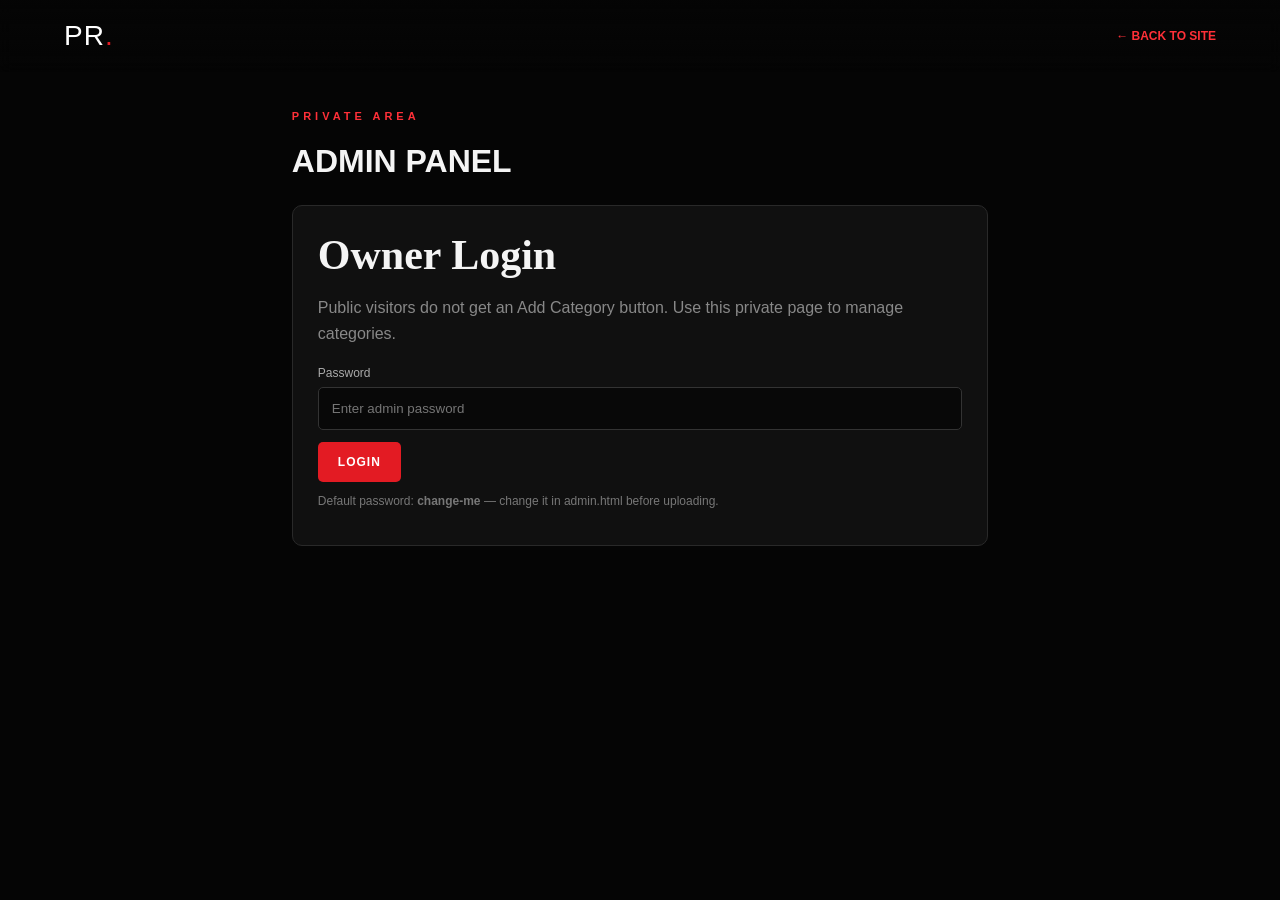
==== admin.html @ 4f150bbc "Add files via upload" ====
<!DOCTYPE html>
<html lang="en">
<head>
<meta charset="UTF-8"><meta name="viewport" content="width=device-width,initial-scale=1">
<title>Admin — Priyanshu Raj</title><link rel="stylesheet" href="style.css">
<style>
.admin-wrap{max-width:850px;margin:0 auto;padding:110px 6% 60px}.admin-card{background:#101010;border:1px solid #292929;border-radius:10px;padding:25px;margin-top:25px}.admin-card h2{font-family:Anton;font-size:42px;margin:0 0 10px}.admin-row{display:grid;grid-template-columns:1fr 1fr;gap:12px}.admin-card input{width:100%;background:#080808;border:1px solid #333;color:#fff;padding:13px;border-radius:5px;margin:6px 0 12px}.admin-card label{font-size:12px;color:#aaa}.admin-list{margin-top:25px}.admin-item{display:flex;align-items:center;justify-content:space-between;border-bottom:1px solid #252525;padding:14px 0;gap:15px}.admin-item button{border:0;background:#351014;color:#fff;padding:9px 12px;border-radius:4px;cursor:pointer}.back{color:#ff3038;text-decoration:none;font-size:12px;font-weight:800}.locked{color:#888;line-height:1.6}.admin-note{font-size:12px;color:#777}@media(max-width:650px){.admin-row{grid-template-columns:1fr}}
</style>
</head>
<body>
<header class="navbar"><a class="brand" href="index.html">PR<span>.</span></a><a class="back" href="index.html">← BACK TO SITE</a></header>
<main class="admin-wrap">
<p class="eyebrow">PRIVATE AREA</p><h1>ADMIN PANEL</h1>
<div class="admin-card" id="loginBox">
<h2>Owner Login</h2><p class="locked">Public visitors do not get an Add Category button. Use this private page to manage categories.</p>
<label>Password<input id="pass" type="password" placeholder="Enter admin password"></label>
<button class="btn primary" id="login">Login</button>
<p class="admin-note">Default password: <b>change-me</b> — change it in admin.html before uploading.</p>
</div>
<div class="admin-card" id="panel" hidden>
<h2>Categories</h2>
<form id="form">
<div class="admin-row"><label>Name<input id="name" required></label><label>Icon<input id="icon" maxlength="4" placeholder="📘"></label></div>
<div class="admin-row"><label>Description<input id="desc"></label><label>URL<input id="url" type="url" required></label></div>
<button class="btn primary">Add / Update</button>
</form>
<div class="admin-list" id="list"></div>
</div>
</main>
<script>
const PASSWORD="change-me";
let cats=JSON.parse(localStorage.getItem("pr_categories")||"[]");
let editing=null;
const $=id=>document.getElementById(id);
$("login").onclick=()=>{if($("pass").value===PASSWORD){$("loginBox").hidden=true;$("panel").hidden=false;render()}else alert("Wrong password")};
function save(){localStorage.setItem("pr_categories",JSON.stringify(cats));render()}
function render(){ $("list").innerHTML=cats.map(c=>`<div class="admin-item"><span>${c.icon||"📘"} <b>${esc(c.name)}</b><br><small>${esc(c.url)}</small></span><span><button onclick="edit('${c.id}')">Edit</button> <button onclick="del('${c.id}')">Delete</button></span></div>`).join("")}
function esc(s){return String(s||"").replace(/[&<>"']/g,m=>({"&":"&amp;","<":"&lt;",">":"&gt;",'"':"&quot;","'":"&#039;"}[m]))}
window.edit=id=>{let c=cats.find(x=>x.id===id);if(!c)return;editing=id;$("name").value=c.name;$("desc").value=c.description||"";$("url").value=c.url;$("icon").value=c.icon||"📘"}
window.del=id=>{if(confirm("Delete this category?")){cats=cats.filter(x=>x.id!==id);save()}}
$("form").onsubmit=e=>{e.preventDefault();let c={id:editing||"cat_"+Date.now(),name:$("name").value.trim(),description:$("desc").value.trim(),url:$("url").value.trim(),icon:$("icon").value.trim()||"📘"};cats=editing?cats.map(x=>x.id===editing?c:x):[...cats,c];editing=null;e.target.reset();save()}
</script>
</body></html>
---- style.css ----
*{box-sizing:border-box}html{scroll-behavior:smooth}body{margin:0;background:#050505;color:#f4f4f4;font-family:Inter,Arial,sans-serif}.bg-noise{position:fixed;inset:0;pointer-events:none;opacity:.045;background-image:url("data:image/svg+xml,%3Csvg viewBox='0 0 180 180' xmlns='http://www.w3.org/2000/svg'%3E%3Cfilter id='n'%3E%3CfeTurbulence type='fractalNoise' baseFrequency='.9' numOctaves='3' stitchTiles='stitch'/%3E%3C/filter%3E%3Crect width='100%25' height='100%25' filter='url(%23n)'/%3E%3C/svg%3E");z-index:10}.navbar{position:fixed;top:0;left:0;right:0;height:72px;z-index:20;display:flex;align-items:center;justify-content:space-between;padding:0 5%;background:linear-gradient(#050505e8,transparent);backdrop-filter:blur(7px)}.brand{font-family:Anton,sans-serif;font-size:28px;color:white;text-decoration:none;letter-spacing:1px}.brand span{color:#e31b23}.navbar nav{display:flex;gap:28px}.navbar nav a{color:#ddd;text-decoration:none;font-size:13px;font-weight:700;text-transform:uppercase;letter-spacing:1px}.navbar nav a:hover{color:#ff3038}.menu-btn{display:none;background:none;border:0;color:white;font-size:26px}.hero{min-height:100vh;position:relative;overflow:hidden;display:flex;align-items:center;padding:100px 8%}.hero:after{content:"";position:absolute;inset:0;background:radial-gradient(circle at 78% 45%,#a40000 0,transparent 28%),linear-gradient(90deg,#050505 20%,transparent 72%);opacity:.7}.hero-content{position:relative;z-index:4;max-width:680px}.eyebrow{font-size:11px;font-weight:800;letter-spacing:4px;color:#ff3038;margin:0 0 15px}.hero h1{font-family:Anton,sans-serif;font-size:clamp(75px,13vw,180px);line-height:.82;letter-spacing:2px;margin:0;text-shadow:0 8px 35px #000}.hero h1 span,.split-section h2 span{color:#e31b23}.hero-text{max-width:530px;color:#c5c5c5;font-size:16px;line-height:1.7;margin:30px 0}.hero-actions{display:flex;gap:12px;flex-wrap:wrap}.btn{border:0;border-radius:5px;padding:13px 20px;background:#151515;color:white;text-decoration:none;font-weight:800;font-size:12px;letter-spacing:1px;text-transform:uppercase;cursor:pointer}.btn.primary{background:#e31b23}.btn.primary:hover{background:#ff3139}.btn.ghost{border:1px solid #444;background:transparent}.btn.small{padding:11px 15px}.btn.danger{background:#461015}.hero-art{position:absolute;right:4%;top:10%;width:min(55vw,760px);height:80vh;z-index:1}.symbiote-head{position:absolute;right:10%;top:9%;width:68%;height:75%;border-radius:48% 48% 42% 42%;background:radial-gradient(circle at 50% 35%,#303030,#0d0d0d 48%,#000 75%);box-shadow:inset -30px -20px 60px #000,0 0 80px #3b0000;transform:rotate(-5deg)}.symbiote-head:before{content:"";position:absolute;inset:12% 8%;border-radius:50%;background:radial-gradient(circle at 50% 20%,#4a4a4a 0,transparent 45%);opacity:.35}.eye{position:absolute;top:29%;width:33%;height:16%;background:#f1f1f1;filter:drop-shadow(0 0 10px #fff);clip-path:polygon(0 25%,100% 0,76% 100%,10% 70%)}.eye-left{left:10%;transform:rotate(8deg)}.eye-right{right:10%;transform:scaleX(-1) rotate(8deg)}.mouth{position:absolute;left:16%;right:16%;bottom:17%;height:27%;border-radius:45% 45% 50% 50%;background:#060606;border:3px solid #262626;transform:skewY(-4deg);display:flex;align-items:flex-start;justify-content:space-around;padding:5% 7%}.tooth{width:8%;height:40%;background:#eee;clip-path:polygon(0 0,100% 0,50% 100%);opacity:.9}.tooth:nth-child(even){margin-top:8%}.tendril{position:absolute;background:#0c0c0c;border-radius:100%;filter:drop-shadow(0 0 12px #240000)}.hero-art>.t1{width:30%;height:70%;right:3%;top:20%;transform:rotate(35deg)}.hero-art>.t2{width:20%;height:65%;left:8%;bottom:0;transform:rotate(-35deg)}.hero-art>.t3{width:14%;height:55%;right:25%;bottom:-8%;transform:rotate(15deg)}.hero-overlay{position:absolute;inset:0;background:linear-gradient(90deg,#050505 0%,transparent 65%),linear-gradient(0deg,#050505,transparent 30%,#050505);z-index:2}.scroll{position:absolute;z-index:5;bottom:28px;right:6%;font-size:10px;letter-spacing:3px;color:#777}.section,.split-section,.download,.profile{padding:110px 8%;position:relative}.section{background:#080808}.section-head{display:flex;align-items:end;justify-content:space-between;gap:20px}.section h2,.split-section h2,.download h2,.profile h2{font-family:Anton,sans-serif;text-transform:uppercase;font-size:70px;line-height:.9;margin:0}.section-sub{color:#777;margin:20px 0 35px}.cards{display:grid;grid-template-columns:repeat(3,1fr);gap:16px}.card{position:relative;min-height:230px;padding:25px;border:1px solid #242424;border-radius:10px;background:linear-gradient(145deg,#111,#080808);transition:.25s}.card:hover{transform:translateY(-5px);border-color:#7e161b}.card-icon{font-size:38px;margin-bottom:25px}.card h3{margin:0 30px 10px 0;font-size:20px}.card p{color:#888;font-size:13px;line-height:1.5}.open-link{display:inline-block;margin-top:12px;color:#ff3940;text-decoration:none;font-size:11px;font-weight:800;letter-spacing:1px}.save{position:absolute;top:20px;right:20px;border:0;background:none;color:#777;font-size:22px;cursor:pointer}.save.active{color:#ff3038}.edit{position:absolute;right:52px;top:21px;border:0;background:none;color:#666;cursor:pointer}.saved-section{background:#050505}.saved-list{display:flex;gap:10px;flex-wrap:wrap}.saved-chip{border:1px solid #252525;padding:12px 15px;border-radius:6px;color:#ddd;text-decoration:none}.empty{color:#666}.split-section{display:grid;grid-template-columns:1fr 1fr;gap:60px;align-items:center}.split-section>p{color:#aaa;font-size:18px;line-height:1.8}.download{display:flex;align-items:center;justify-content:space-between;gap:30px;background:#e31b23}.download .eyebrow{color:#fff}.download h2{font-size:75px}.download p{max-width:560px;color:#ffdfe0;line-height:1.6}.download .btn{background:#050505}.profile{display:flex;align-items:center;gap:25px}.avatar{width:90px;height:90px;border-radius:50%;display:grid;place-items:center;background:#e31b23;font-family:Anton;font-size:30px}footer{text-align:center;padding:30px;color:#555;font-size:11px}.modal{display:none;position:fixed;inset:0;z-index:50;background:#000b;backdrop-filter:blur(8px);place-items:center;padding:20px}.modal.show{display:grid}.modal-box{position:relative;width:min(500px,100%);background:#101010;border:1px solid #333;border-radius:10px;padding:30px}.modal-box h3{font-family:Anton;font-size:42px;text-transform:uppercase;margin:0 0 25px}.close{position:absolute;right:18px;top:12px;background:none;border:0;color:#aaa;font-size:30px;cursor:pointer}.modal label{display:block;color:#aaa;font-size:12px;margin:15px 0}.modal input{display:block;width:100%;margin-top:7px;background:#080808;border:1px solid #333;color:#fff;padding:13px;border-radius:5px;outline:none}.modal input:focus{border-color:#e31b23}.form-actions{display:flex;justify-content:space-between;margin-top:25px}@media(max-width:800px){.navbar nav{display:none;position:absolute;top:65px;left:4%;right:4%;background:#111;padding:20px;border:1px solid #292929;flex-direction:column;gap:18px}.navbar nav.open{display:flex}.menu-btn{display:block}.hero{padding:100px 6%;min-height:92vh}.hero-art{right:-35%;width:95vw;opacity:.65}.hero h1{font-size:85px}.cards{grid-template-columns:1fr}.section,.split-section,.download,.profile{padding:75px 6%}.section-head{align-items:flex-start;flex-direction:column}.split-section{grid-template-columns:1fr;gap:25px}.download{flex-direction:column;align-items:flex-start}.download h2{font-size:65px}.profile{padding-bottom:90px}}

.admin-link{color:#444;text-decoration:none;margin-left:8px}.admin-link:hover{color:#e31b23}
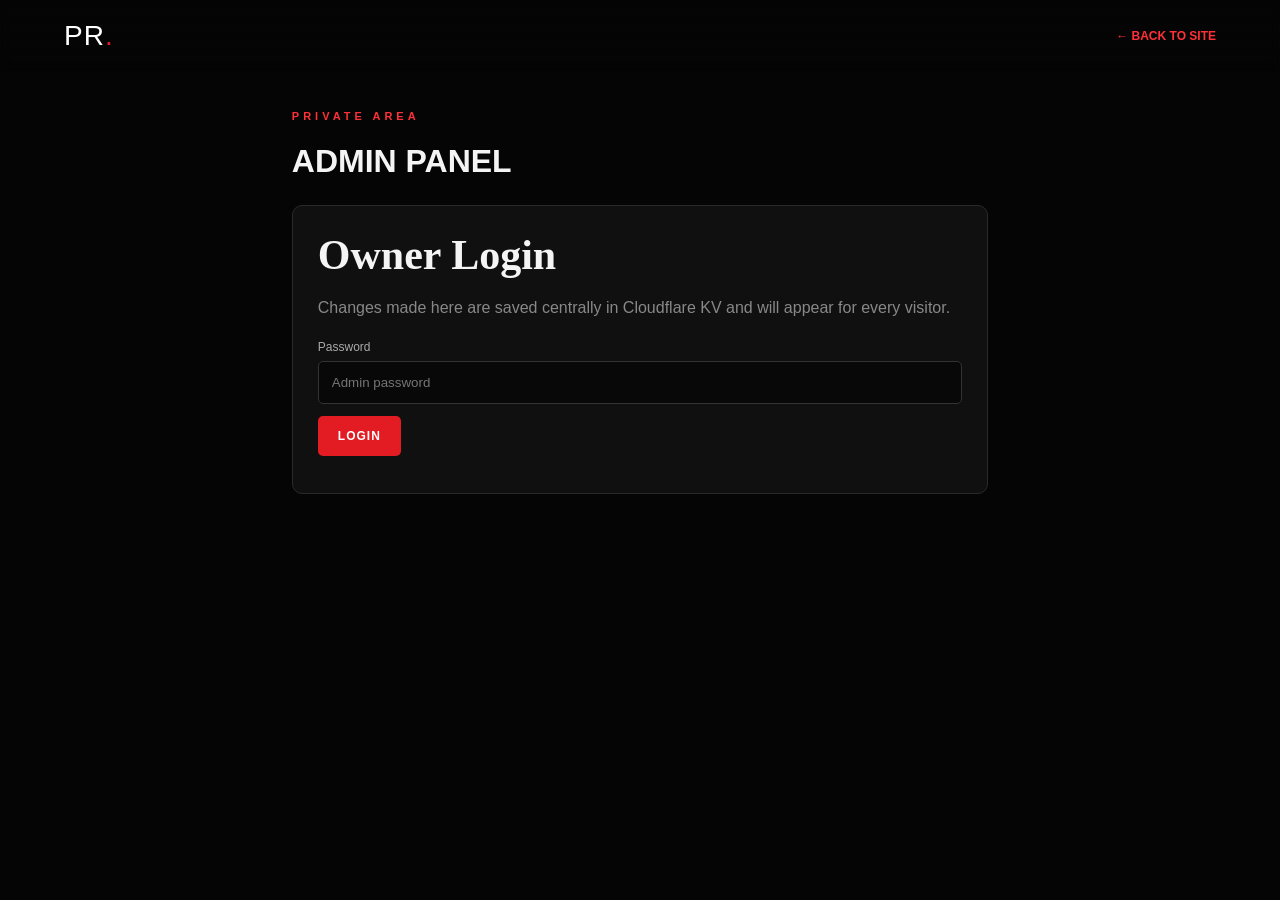
==== commit 657ce760: "Add files via upload" ====
--- a/admin.html
+++ b/admin.html
@@ -4,40 +4,58 @@
 <meta charset="UTF-8"><meta name="viewport" content="width=device-width,initial-scale=1">
 <title>Admin — Priyanshu Raj</title><link rel="stylesheet" href="style.css">
 <style>
-.admin-wrap{max-width:850px;margin:0 auto;padding:110px 6% 60px}.admin-card{background:#101010;border:1px solid #292929;border-radius:10px;padding:25px;margin-top:25px}.admin-card h2{font-family:Anton;font-size:42px;margin:0 0 10px}.admin-row{display:grid;grid-template-columns:1fr 1fr;gap:12px}.admin-card input{width:100%;background:#080808;border:1px solid #333;color:#fff;padding:13px;border-radius:5px;margin:6px 0 12px}.admin-card label{font-size:12px;color:#aaa}.admin-list{margin-top:25px}.admin-item{display:flex;align-items:center;justify-content:space-between;border-bottom:1px solid #252525;padding:14px 0;gap:15px}.admin-item button{border:0;background:#351014;color:#fff;padding:9px 12px;border-radius:4px;cursor:pointer}.back{color:#ff3038;text-decoration:none;font-size:12px;font-weight:800}.locked{color:#888;line-height:1.6}.admin-note{font-size:12px;color:#777}@media(max-width:650px){.admin-row{grid-template-columns:1fr}}
+.admin-wrap{max-width:850px;margin:0 auto;padding:110px 6% 60px}.admin-card{background:#101010;border:1px solid #292929;border-radius:10px;padding:25px;margin-top:25px}.admin-card h2{font-family:Anton;font-size:42px;margin:0 0 10px}.admin-row{display:grid;grid-template-columns:1fr 1fr;gap:12px}.admin-card input{width:100%;background:#080808;border:1px solid #333;color:#fff;padding:13px;border-radius:5px;margin:6px 0 12px}.admin-card label{font-size:12px;color:#aaa}.admin-list{margin-top:25px}.admin-item{display:flex;align-items:center;justify-content:space-between;border-bottom:1px solid #252525;padding:14px 0;gap:15px}.admin-item button{border:0;background:#351014;color:#fff;padding:9px 12px;border-radius:4px;cursor:pointer}.back{color:#ff3038;text-decoration:none;font-size:12px;font-weight:800}.locked{color:#888;line-height:1.6}.admin-note{font-size:12px;color:#777}.status{font-size:12px;margin-top:12px;color:#aaa}.logout{float:right}@media(max-width:650px){.admin-row{grid-template-columns:1fr}}
 </style>
 </head>
 <body>
 <header class="navbar"><a class="brand" href="index.html">PR<span>.</span></a><a class="back" href="index.html">← BACK TO SITE</a></header>
 <main class="admin-wrap">
 <p class="eyebrow">PRIVATE AREA</p><h1>ADMIN PANEL</h1>
+
 <div class="admin-card" id="loginBox">
-<h2>Owner Login</h2><p class="locked">Public visitors do not get an Add Category button. Use this private page to manage categories.</p>
-<label>Password<input id="pass" type="password" placeholder="Enter admin password"></label>
+<h2>Owner Login</h2>
+<p class="locked">Changes made here are saved centrally in Cloudflare KV and will appear for every visitor.</p>
+<label>Password<input id="pass" type="password" placeholder="Admin password"></label>
 <button class="btn primary" id="login">Login</button>
-<p class="admin-note">Default password: <b>change-me</b> — change it in admin.html before uploading.</p>
+<p class="status" id="loginStatus"></p>
 </div>
+
 <div class="admin-card" id="panel" hidden>
+<button class="btn logout" id="logout">Logout</button>
 <h2>Categories</h2>
 <form id="form">
+<input type="hidden" id="id">
 <div class="admin-row"><label>Name<input id="name" required></label><label>Icon<input id="icon" maxlength="4" placeholder="📘"></label></div>
 <div class="admin-row"><label>Description<input id="desc"></label><label>URL<input id="url" type="url" required></label></div>
-<button class="btn primary">Add / Update</button>
+<button class="btn primary" id="submitBtn">Add Category</button>
+<button class="btn" type="button" id="cancel" hidden>Cancel Edit</button>
 </form>
+<p class="status" id="status"></p>
 <div class="admin-list" id="list"></div>
 </div>
 </main>
 <script>
-const PASSWORD="change-me";
-let cats=JSON.parse(localStorage.getItem("pr_categories")||"[]");
-let editing=null;
+let categories=[],password=sessionStorage.getItem("pr_admin_password")||"",editing=null;
 const $=id=>document.getElementById(id);
-$("login").onclick=()=>{if($("pass").value===PASSWORD){$("loginBox").hidden=true;$("panel").hidden=false;render()}else alert("Wrong password")};
-function save(){localStorage.setItem("pr_categories",JSON.stringify(cats));render()}
-function render(){ $("list").innerHTML=cats.map(c=>`<div class="admin-item"><span>${c.icon||"📘"} <b>${esc(c.name)}</b><br><small>${esc(c.url)}</small></span><span><button onclick="edit('${c.id}')">Edit</button> <button onclick="del('${c.id}')">Delete</button></span></div>`).join("")}
+async function api(method,body){
+ const r=await fetch("/api/categories",{method,headers:{"content-type":"application/json","X-Admin-Password":password},body:body?JSON.stringify(body):undefined});
+ const data=await r.json(); if(!r.ok) throw new Error(data.error||"Request failed"); return data;
+}
+async function login(){
+ password=$("pass").value;
+ try{categories=await api("GET");sessionStorage.setItem("pr_admin_password",password);$("loginBox").hidden=true;$("panel").hidden=false;render()}
+ catch(e){$("loginStatus").textContent="Wrong password or server not configured."}
+}
+async function load(){try{categories=await api("GET");$("loginBox").hidden=true;$("panel").hidden=false;render()}catch(e){}}
+function render(){$("list").innerHTML=categories.map(c=>`<div class="admin-item"><span>${esc(c.icon||"📘")} <b>${esc(c.name)}</b><br><small>${esc(c.url)}</small></span><span><button onclick="edit('${c.id}')">Edit</button> <button onclick="del('${c.id}')">Delete</button></span></div>`).join("")}
 function esc(s){return String(s||"").replace(/[&<>"']/g,m=>({"&":"&amp;","<":"&lt;",">":"&gt;",'"':"&quot;","'":"&#039;"}[m]))}
-window.edit=id=>{let c=cats.find(x=>x.id===id);if(!c)return;editing=id;$("name").value=c.name;$("desc").value=c.description||"";$("url").value=c.url;$("icon").value=c.icon||"📘"}
-window.del=id=>{if(confirm("Delete this category?")){cats=cats.filter(x=>x.id!==id);save()}}
-$("form").onsubmit=e=>{e.preventDefault();let c={id:editing||"cat_"+Date.now(),name:$("name").value.trim(),description:$("desc").value.trim(),url:$("url").value.trim(),icon:$("icon").value.trim()||"📘"};cats=editing?cats.map(x=>x.id===editing?c:x):[...cats,c];editing=null;e.target.reset();save()}
+window.edit=id=>{let c=categories.find(x=>x.id===id);if(!c)return;editing=id;$("id").value=id;$("name").value=c.name;$("desc").value=c.description||"";$("url").value=c.url;$("icon").value=c.icon||"📘";$("submitBtn").textContent="Save Changes";$("cancel").hidden=false}
+window.del=async id=>{if(!confirm("Delete this category?"))return;try{categories=await api("DELETE",{id});render();$("status").textContent="Deleted and updated for everyone."}catch(e){$("status").textContent=e.message}}
+$("login").onclick=login;
+$("pass").onkeydown=e=>{if(e.key==="Enter")login()};
+$("form").onsubmit=async e=>{e.preventDefault();let c={id:editing,name:$("name").value.trim(),description:$("desc").value.trim(),url:$("url").value.trim(),icon:$("icon").value.trim()||"📘"};try{categories=await api(editing?"PUT":"POST",c);editing=null;e.target.reset();$("submitBtn").textContent="Add Category";$("cancel").hidden=true;render();$("status").textContent="Saved. All visitors now see the update."}catch(err){$("status").textContent=err.message}}
+$("cancel").onclick=()=>{editing=null;$("form").reset();$("submitBtn").textContent="Add Category";$("cancel").hidden=true}
+$("logout").onclick=()=>{sessionStorage.removeItem("pr_admin_password");location.reload()}
+if(password)load();
 </script>
 </body></html>
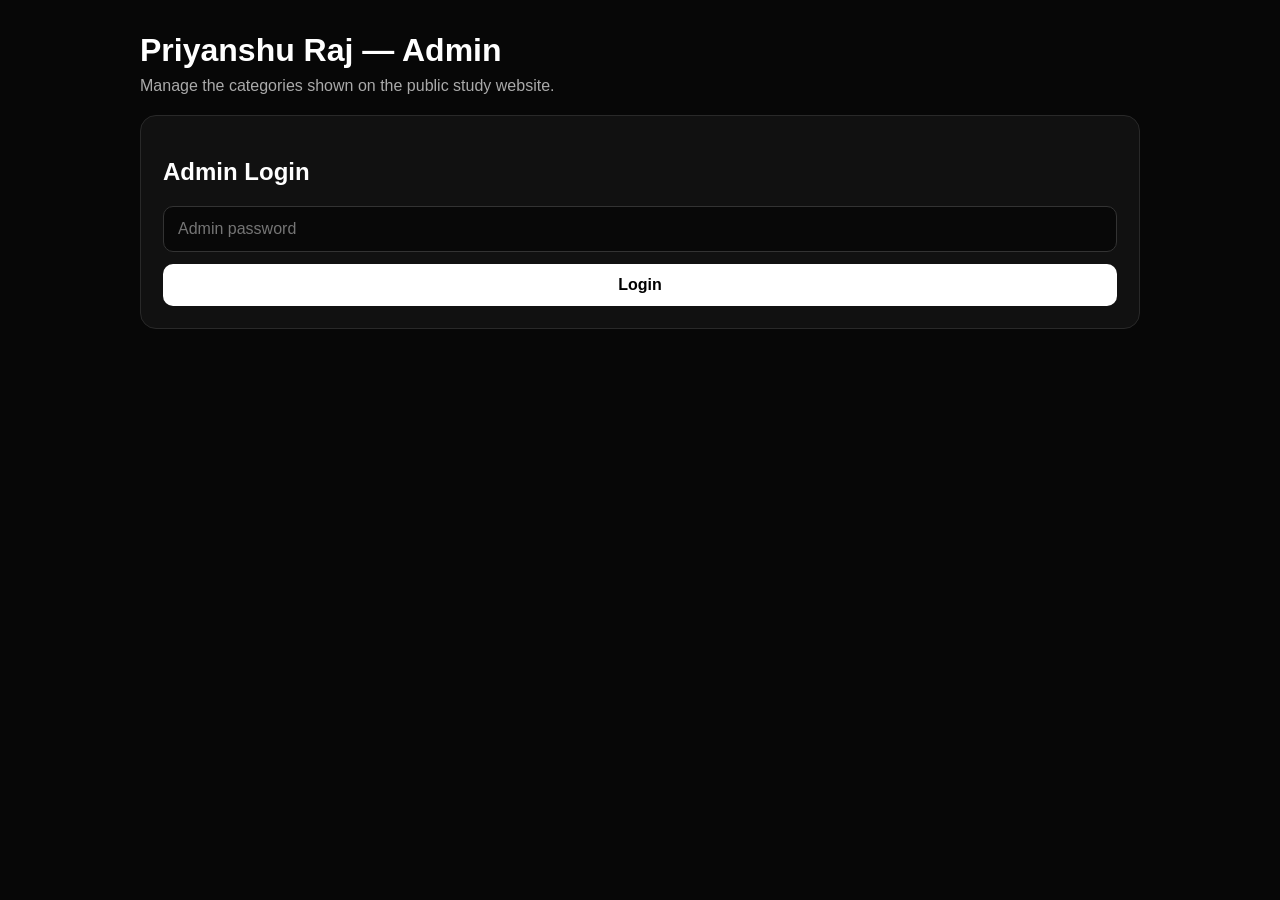
==== commit ab55f9ef: "Add files via upload" ====
--- a/admin.html
+++ b/admin.html
@@ -1,61 +1,212 @@
 <!DOCTYPE html>
 <html lang="en">
 <head>
-<meta charset="UTF-8"><meta name="viewport" content="width=device-width,initial-scale=1">
-<title>Admin — Priyanshu Raj</title><link rel="stylesheet" href="style.css">
-<style>
-.admin-wrap{max-width:850px;margin:0 auto;padding:110px 6% 60px}.admin-card{background:#101010;border:1px solid #292929;border-radius:10px;padding:25px;margin-top:25px}.admin-card h2{font-family:Anton;font-size:42px;margin:0 0 10px}.admin-row{display:grid;grid-template-columns:1fr 1fr;gap:12px}.admin-card input{width:100%;background:#080808;border:1px solid #333;color:#fff;padding:13px;border-radius:5px;margin:6px 0 12px}.admin-card label{font-size:12px;color:#aaa}.admin-list{margin-top:25px}.admin-item{display:flex;align-items:center;justify-content:space-between;border-bottom:1px solid #252525;padding:14px 0;gap:15px}.admin-item button{border:0;background:#351014;color:#fff;padding:9px 12px;border-radius:4px;cursor:pointer}.back{color:#ff3038;text-decoration:none;font-size:12px;font-weight:800}.locked{color:#888;line-height:1.6}.admin-note{font-size:12px;color:#777}.status{font-size:12px;margin-top:12px;color:#aaa}.logout{float:right}@media(max-width:650px){.admin-row{grid-template-columns:1fr}}
-</style>
+  <meta charset="UTF-8">
+  <meta name="viewport" content="width=device-width, initial-scale=1.0">
+  <title>Priyanshu Raj — Admin</title>
+  <style>
+    *{box-sizing:border-box}
+    body{margin:0;font-family:Arial,Helvetica,sans-serif;background:#070707;color:#fff;min-height:100vh}
+    .wrap{width:min(1000px,92%);margin:0 auto;padding:32px 0 60px}
+    h1{margin:0 0 8px;font-size:32px}
+    .muted{color:#aaa}
+    .panel{background:#111;border:1px solid #292929;border-radius:16px;padding:22px;margin-top:20px}
+    input,button{font:inherit}
+    input{width:100%;padding:13px 14px;background:#080808;border:1px solid #333;border-radius:10px;color:#fff;outline:none}
+    input:focus{border-color:#777}
+    button{padding:12px 16px;border:0;border-radius:10px;background:#fff;color:#000;font-weight:700;cursor:pointer}
+    button.danger{background:#321313;color:#ffb5b5;border:1px solid #632525}
+    button.secondary{background:#222;color:#fff;border:1px solid #444}
+    form{display:grid;gap:12px}
+    .grid{display:grid;grid-template-columns:1fr 1fr;gap:12px}
+    .actions{display:flex;gap:10px;flex-wrap:wrap;margin-top:4px}
+    .item{display:flex;align-items:center;justify-content:space-between;gap:16px;padding:14px 0;border-bottom:1px solid #252525}
+    .item:last-child{border-bottom:0}
+    .info strong{display:block;font-size:17px}
+    .info small{display:block;color:#999;margin-top:4px;word-break:break-all}
+    .badge{font-size:22px;margin-right:8px}
+    #app{display:none}
+    #status{margin-top:12px;min-height:20px;color:#bbb}
+    a{color:#fff}
+    @media(max-width:650px){.grid{grid-template-columns:1fr}.item{align-items:flex-start;flex-direction:column}.actions{width:100%}}
+  </style>
 </head>
 <body>
-<header class="navbar"><a class="brand" href="index.html">PR<span>.</span></a><a class="back" href="index.html">← BACK TO SITE</a></header>
-<main class="admin-wrap">
-<p class="eyebrow">PRIVATE AREA</p><h1>ADMIN PANEL</h1>
-
-<div class="admin-card" id="loginBox">
-<h2>Owner Login</h2>
-<p class="locked">Changes made here are saved centrally in Cloudflare KV and will appear for every visitor.</p>
-<label>Password<input id="pass" type="password" placeholder="Admin password"></label>
-<button class="btn primary" id="login">Login</button>
-<p class="status" id="loginStatus"></p>
+<div class="wrap">
+  <h1>Priyanshu Raj — Admin</h1>
+  <div class="muted">Manage the categories shown on the public study website.</div>
+
+  <section id="login" class="panel">
+    <h2>Admin Login</h2>
+    <form id="loginForm">
+      <input id="password" type="password" placeholder="Admin password" autocomplete="current-password" required>
+      <button type="submit">Login</button>
+    </form>
+    <div id="loginStatus"></div>
+  </section>
+
+  <section id="app">
+    <div class="panel">
+      <h2>Add Category</h2>
+      <form id="addForm">
+        <div class="grid">
+          <input id="name" placeholder="Category name" required>
+          <input id="icon" placeholder="Icon, e.g. 📚" value="📚">
+        </div>
+        <input id="url" type="url" placeholder="https://example.com" required>
+        <input id="description" placeholder="Short description (optional)">
+        <div class="actions">
+          <button type="submit">Add Category</button>
+          <button type="button" class="secondary" id="logout">Logout</button>
+          <a href="/" style="padding:12px 4px">← Open website</a>
+        </div>
+      </form>
+      <div id="status"></div>
+    </div>
+
+    <div class="panel">
+      <h2>Current Categories</h2>
+      <div id="list"></div>
+    </div>
+  </section>
 </div>
 
-<div class="admin-card" id="panel" hidden>
-<button class="btn logout" id="logout">Logout</button>
-<h2>Categories</h2>
-<form id="form">
-<input type="hidden" id="id">
-<div class="admin-row"><label>Name<input id="name" required></label><label>Icon<input id="icon" maxlength="4" placeholder="📘"></label></div>
-<div class="admin-row"><label>Description<input id="desc"></label><label>URL<input id="url" type="url" required></label></div>
-<button class="btn primary" id="submitBtn">Add Category</button>
-<button class="btn" type="button" id="cancel" hidden>Cancel Edit</button>
-</form>
-<p class="status" id="status"></p>
-<div class="admin-list" id="list"></div>
-</div>
-</main>
 <script>
-let categories=[],password=sessionStorage.getItem("pr_admin_password")||"",editing=null;
-const $=id=>document.getElementById(id);
-async function api(method,body){
- const r=await fetch("/api/categories",{method,headers:{"content-type":"application/json","X-Admin-Password":password},body:body?JSON.stringify(body):undefined});
- const data=await r.json(); if(!r.ok) throw new Error(data.error||"Request failed"); return data;
-}
-async function login(){
- password=$("pass").value;
- try{categories=await api("GET");sessionStorage.setItem("pr_admin_password",password);$("loginBox").hidden=true;$("panel").hidden=false;render()}
- catch(e){$("loginStatus").textContent="Wrong password or server not configured."}
-}
-async function load(){try{categories=await api("GET");$("loginBox").hidden=true;$("panel").hidden=false;render()}catch(e){}}
-function render(){$("list").innerHTML=categories.map(c=>`<div class="admin-item"><span>${esc(c.icon||"📘")} <b>${esc(c.name)}</b><br><small>${esc(c.url)}</small></span><span><button onclick="edit('${c.id}')">Edit</button> <button onclick="del('${c.id}')">Delete</button></span></div>`).join("")}
-function esc(s){return String(s||"").replace(/[&<>"']/g,m=>({"&":"&amp;","<":"&lt;",">":"&gt;",'"':"&quot;","'":"&#039;"}[m]))}
-window.edit=id=>{let c=categories.find(x=>x.id===id);if(!c)return;editing=id;$("id").value=id;$("name").value=c.name;$("desc").value=c.description||"";$("url").value=c.url;$("icon").value=c.icon||"📘";$("submitBtn").textContent="Save Changes";$("cancel").hidden=false}
-window.del=async id=>{if(!confirm("Delete this category?"))return;try{categories=await api("DELETE",{id});render();$("status").textContent="Deleted and updated for everyone."}catch(e){$("status").textContent=e.message}}
-$("login").onclick=login;
-$("pass").onkeydown=e=>{if(e.key==="Enter")login()};
-$("form").onsubmit=async e=>{e.preventDefault();let c={id:editing,name:$("name").value.trim(),description:$("desc").value.trim(),url:$("url").value.trim(),icon:$("icon").value.trim()||"📘"};try{categories=await api(editing?"PUT":"POST",c);editing=null;e.target.reset();$("submitBtn").textContent="Add Category";$("cancel").hidden=true;render();$("status").textContent="Saved. All visitors now see the update."}catch(err){$("status").textContent=err.message}}
-$("cancel").onclick=()=>{editing=null;$("form").reset();$("submitBtn").textContent="Add Category";$("cancel").hidden=true}
-$("logout").onclick=()=>{sessionStorage.removeItem("pr_admin_password");location.reload()}
-if(password)load();
+  let password = sessionStorage.getItem("pcw_admin_password") || "";
+  let categories = [];
+
+  const $ = id => document.getElementById(id);
+
+  function showApp(show) {
+    $("login").style.display = show ? "none" : "block";
+    $("app").style.display = show ? "block" : "none";
+  }
+
+  async function api(path, options = {}) {
+    const headers = Object.assign({}, options.headers || {}, {
+      "X-Admin-Password": password
+    });
+    const res = await fetch(path, Object.assign({}, options, { headers }));
+    const data = await res.json().catch(() => ({}));
+    if (!res.ok) throw new Error(data.error || "Request failed");
+    return data;
+  }
+
+  function render() {
+    const list = $("list");
+    if (!categories.length) {
+      list.innerHTML = '<div class="muted">No categories yet.</div>';
+      return;
+    }
+
+    list.innerHTML = categories.map(c => `
+      <div class="item">
+        <div class="info">
+          <strong><span class="badge">${escapeHtml(c.icon || "📚")}</span>${escapeHtml(c.name)}</strong>
+          <small>${escapeHtml(c.url)}</small>
+          ${c.description ? `<small>${escapeHtml(c.description)}</small>` : ""}
+        </div>
+        <div class="actions">
+          <button class="danger" onclick="removeCategory('${String(c.id).replace(/'/g, "\\'")}')">Delete</button>
+        </div>
+      </div>
+    `).join("");
+  }
+
+  function escapeHtml(value) {
+    return String(value).replace(/[&<>"']/g, ch => ({
+      "&":"&amp;","<":"&lt;",">":"&gt;",'"':"&quot;","'":"&#039;"
+    }[ch]));
+  }
+
+  async function load() {
+    try {
+      const check = await fetch("/api/admin/check", {
+        headers: {"X-Admin-Password": password},
+        cache:"no-store"
+      });
+      if (!check.ok) throw new Error("Unauthorized");
+      const res = await fetch("/api/categories", { cache:"no-store" });
+      if (!res.ok) throw new Error("Could not load categories");
+      categories = await res.json();
+      render();
+      showApp(true);
+    } catch (e) {
+      sessionStorage.removeItem("pcw_admin_password");
+      password = "";
+      showApp(false);
+      $("loginStatus").textContent = "Enter your admin password to continue.";
+    }
+  }
+
+  $("loginForm").addEventListener("submit", async e => {
+    e.preventDefault();
+    password = $("password").value;
+    try {
+      const res = await fetch("/api/admin/check", {
+        headers: {"X-Admin-Password": password},
+        cache:"no-store"
+      });
+      if (!res.ok) throw new Error("Login failed");
+      sessionStorage.setItem("pcw_admin_password", password);
+      $("loginStatus").textContent = "";
+      await load();
+    } catch {
+      $("loginStatus").textContent = "Login failed. Check the password.";
+    }
+  });
+
+  $("addForm").addEventListener("submit", async e => {
+    e.preventDefault();
+    $("status").textContent = "Saving...";
+    try {
+      const data = await api("/api/categories", {
+        method:"PUT",
+        headers:{"content-type":"application/json"},
+        body:JSON.stringify({
+          name:$("name").value,
+          icon:$("icon").value,
+          url:$("url").value,
+          description:$("description").value
+        })
+      });
+      categories = data.categories;
+      render();
+      e.target.reset();
+      $("icon").value = "📚";
+      $("status").textContent = "Category added.";
+    } catch (err) {
+      $("status").textContent = err.message;
+    }
+  });
+
+  window.removeCategory = async function(id) {
+    if (!confirm("Delete this category?")) return;
+    $("status").textContent = "Deleting...";
+    try {
+      const data = await api("/api/categories?id=" + encodeURIComponent(id), {method:"DELETE"});
+      categories = data.categories;
+      render();
+      $("status").textContent = "Category deleted.";
+    } catch (err) {
+      $("status").textContent = err.message;
+    }
+  };
+
+  $("logout").addEventListener("click", () => {
+    sessionStorage.removeItem("pcw_admin_password");
+    password = "";
+    showApp(false);
+    $("password").value = "";
+  });
+
+  // Load the public list first; write operations are what require the secret.
+  // If a saved password exists, show the admin screen.
+  if (password) {
+    load();
+  } else {
+    showApp(false);
+  }
 </script>
-</body></html>+</body>
+</html>
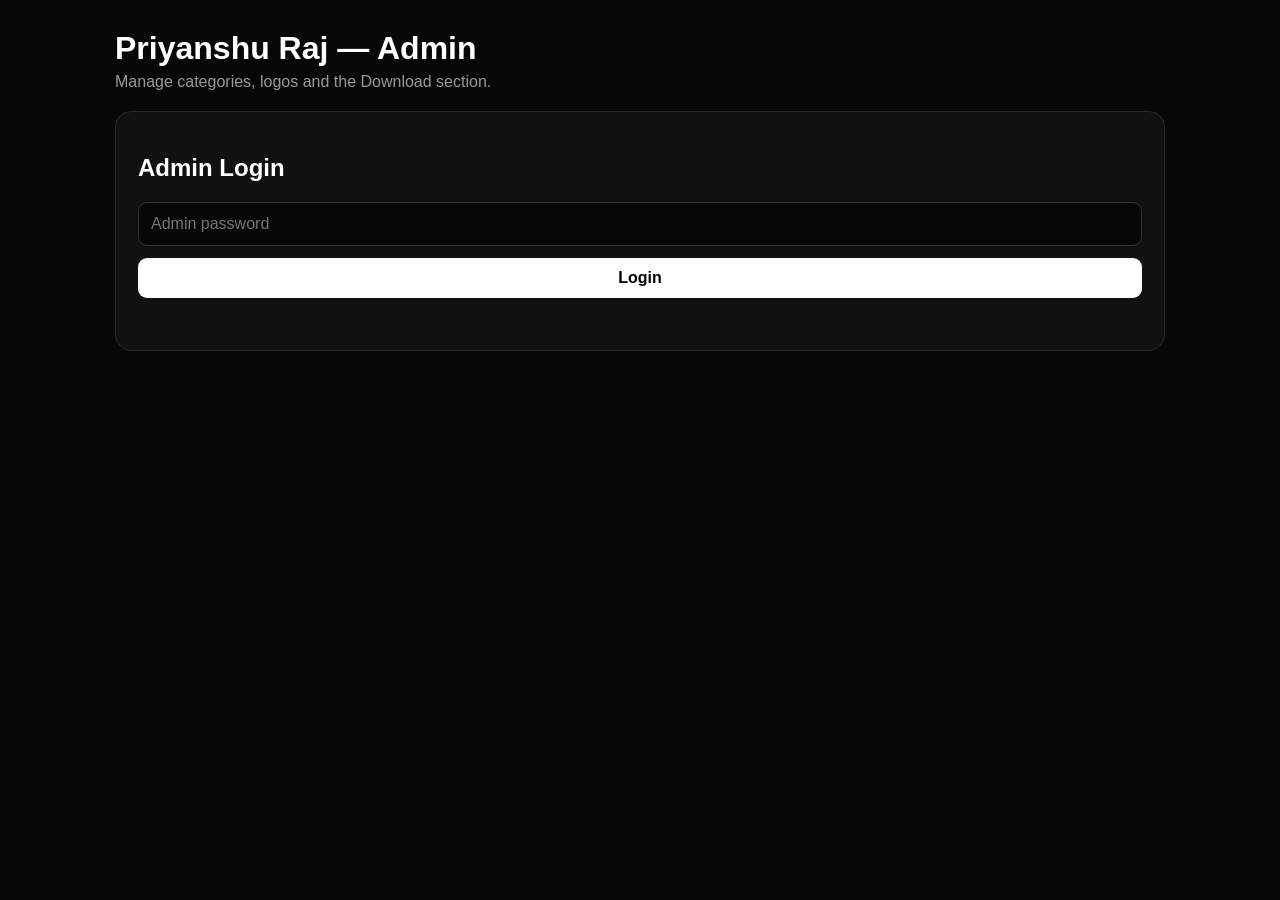
==== commit 568e8e53: "Add files via upload" ====
--- a/admin.html
+++ b/admin.html
@@ -1,212 +1,146 @@
 <!DOCTYPE html>
 <html lang="en">
 <head>
-  <meta charset="UTF-8">
-  <meta name="viewport" content="width=device-width, initial-scale=1.0">
-  <title>Priyanshu Raj — Admin</title>
-  <style>
-    *{box-sizing:border-box}
-    body{margin:0;font-family:Arial,Helvetica,sans-serif;background:#070707;color:#fff;min-height:100vh}
-    .wrap{width:min(1000px,92%);margin:0 auto;padding:32px 0 60px}
-    h1{margin:0 0 8px;font-size:32px}
-    .muted{color:#aaa}
-    .panel{background:#111;border:1px solid #292929;border-radius:16px;padding:22px;margin-top:20px}
-    input,button{font:inherit}
-    input{width:100%;padding:13px 14px;background:#080808;border:1px solid #333;border-radius:10px;color:#fff;outline:none}
-    input:focus{border-color:#777}
-    button{padding:12px 16px;border:0;border-radius:10px;background:#fff;color:#000;font-weight:700;cursor:pointer}
-    button.danger{background:#321313;color:#ffb5b5;border:1px solid #632525}
-    button.secondary{background:#222;color:#fff;border:1px solid #444}
-    form{display:grid;gap:12px}
-    .grid{display:grid;grid-template-columns:1fr 1fr;gap:12px}
-    .actions{display:flex;gap:10px;flex-wrap:wrap;margin-top:4px}
-    .item{display:flex;align-items:center;justify-content:space-between;gap:16px;padding:14px 0;border-bottom:1px solid #252525}
-    .item:last-child{border-bottom:0}
-    .info strong{display:block;font-size:17px}
-    .info small{display:block;color:#999;margin-top:4px;word-break:break-all}
-    .badge{font-size:22px;margin-right:8px}
-    #app{display:none}
-    #status{margin-top:12px;min-height:20px;color:#bbb}
-    a{color:#fff}
-    @media(max-width:650px){.grid{grid-template-columns:1fr}.item{align-items:flex-start;flex-direction:column}.actions{width:100%}}
-  </style>
+<meta charset="UTF-8">
+<meta name="viewport" content="width=device-width,initial-scale=1">
+<title>Priyanshu Raj — Admin</title>
+<style>
+*{box-sizing:border-box}body{margin:0;background:#070707;color:#fff;font-family:Arial,sans-serif}
+.wrap{width:min(1050px,92%);margin:auto;padding:30px 0 60px}h1{margin:0 0 6px}
+.muted{color:#999}.panel{background:#111;border:1px solid #292929;border-radius:16px;padding:22px;margin-top:20px}
+input,textarea,button{font:inherit}input,textarea{width:100%;padding:12px;background:#080808;border:1px solid #333;border-radius:9px;color:#fff}
+textarea{min-height:90px;resize:vertical}button{padding:11px 15px;border:0;border-radius:9px;background:#fff;color:#000;font-weight:700;cursor:pointer}
+button.secondary{background:#222;color:#fff;border:1px solid #444}button.danger{background:#321313;color:#ffb5b5;border:1px solid #632525}
+.grid{display:grid;grid-template-columns:1fr 1fr;gap:12px}.form{display:grid;gap:12px}.actions{display:flex;gap:9px;flex-wrap:wrap}
+.item{display:flex;align-items:center;justify-content:space-between;gap:16px;padding:15px 0;border-bottom:1px solid #252525}
+.item:last-child{border:0}.left{display:flex;gap:14px;align-items:center}.logo{width:58px;height:58px;object-fit:contain;border-radius:12px;background:#080808;padding:5px}
+.info strong{display:block;font-size:17px}.info small{display:block;color:#999;margin-top:4px;word-break:break-all}
+#loginStatus,#status{margin-top:10px;color:#aaa;min-height:20px}.section-title{margin:0 0 14px}
+@media(max-width:700px){.grid{grid-template-columns:1fr}.item{align-items:flex-start;flex-direction:column}.left{width:100%}}
+</style>
 </head>
 <body>
 <div class="wrap">
-  <h1>Priyanshu Raj — Admin</h1>
-  <div class="muted">Manage the categories shown on the public study website.</div>
+<h1>Priyanshu Raj — Admin</h1>
+<div class="muted">Manage categories, logos and the Download section.</div>
 
-  <section id="login" class="panel">
-    <h2>Admin Login</h2>
-    <form id="loginForm">
-      <input id="password" type="password" placeholder="Admin password" autocomplete="current-password" required>
-      <button type="submit">Login</button>
-    </form>
-    <div id="loginStatus"></div>
-  </section>
+<section id="login" class="panel">
+<h2>Admin Login</h2>
+<form id="loginForm" class="form">
+<input id="password" type="password" placeholder="Admin password" required>
+<button>Login</button>
+</form>
+<div id="loginStatus"></div>
+</section>
 
-  <section id="app">
-    <div class="panel">
-      <h2>Add Category</h2>
-      <form id="addForm">
-        <div class="grid">
-          <input id="name" placeholder="Category name" required>
-          <input id="icon" placeholder="Icon, e.g. 📚" value="📚">
-        </div>
-        <input id="url" type="url" placeholder="https://example.com" required>
-        <input id="description" placeholder="Short description (optional)">
-        <div class="actions">
-          <button type="submit">Add Category</button>
-          <button type="button" class="secondary" id="logout">Logout</button>
-          <a href="/" style="padding:12px 4px">← Open website</a>
-        </div>
-      </form>
-      <div id="status"></div>
-    </div>
+<div id="app" style="display:none">
+<section class="panel">
+<h2 class="section-title" id="catTitle">Add Category</h2>
+<form id="catForm" class="form">
+<input type="hidden" id="editId">
+<div class="grid">
+<input id="name" placeholder="Category name" required>
+<input id="icon" placeholder="Emoji fallback e.g. 📚">
+</div>
+<input id="logo" type="url" placeholder="Logo image URL (https://...png / .jpg / .svg)">
+<input id="url" type="url" placeholder="Course/website URL" required>
+<input id="description" placeholder="Short description">
+<div class="actions">
+<button id="saveCat">Add Category</button>
+<button type="button" class="secondary" id="cancelEdit" style="display:none">Cancel Edit</button>
+</div>
+</form>
+<div id="status"></div>
+</section>
 
-    <div class="panel">
-      <h2>Current Categories</h2>
-      <div id="list"></div>
-    </div>
-  </section>
+<section class="panel">
+<h2 class="section-title">Categories</h2>
+<div id="list"></div>
+</section>
+
+<section class="panel">
+<h2 class="section-title">Download Section</h2>
+<form id="settingsForm" class="form">
+<input id="downloadEyebrow" placeholder="Small heading e.g. MOBILE">
+<input id="downloadTitle" placeholder="Title. Use &lt;br&gt; for line break">
+<textarea id="downloadText" placeholder="Download section description"></textarea>
+<input id="downloadButton" placeholder="Button text">
+<input id="downloadUrl" placeholder="APK/file URL or path, e.g. app-release.apk">
+<button>Save Download Section</button>
+</form>
+<div id="settingsStatus"></div>
+</section>
+
+<div class="actions" style="margin-top:20px">
+<button class="secondary" id="logout">Logout</button>
+<a href="/" style="color:#fff;padding:12px 4px">← Open website</a>
+</div>
+</div>
 </div>
 
 <script>
-  let password = sessionStorage.getItem("pcw_admin_password") || "";
-  let categories = [];
+let password=sessionStorage.getItem("pcw_admin_password")||"";
+let categories=[];const $=id=>document.getElementById(id);
 
-  const $ = id => document.getElementById(id);
-
-  function showApp(show) {
-    $("login").style.display = show ? "none" : "block";
-    $("app").style.display = show ? "block" : "none";
-  }
-
-  async function api(path, options = {}) {
-    const headers = Object.assign({}, options.headers || {}, {
-      "X-Admin-Password": password
-    });
-    const res = await fetch(path, Object.assign({}, options, { headers }));
-    const data = await res.json().catch(() => ({}));
-    if (!res.ok) throw new Error(data.error || "Request failed");
-    return data;
-  }
-
-  function render() {
-    const list = $("list");
-    if (!categories.length) {
-      list.innerHTML = '<div class="muted">No categories yet.</div>';
-      return;
-    }
-
-    list.innerHTML = categories.map(c => `
-      <div class="item">
-        <div class="info">
-          <strong><span class="badge">${escapeHtml(c.icon || "📚")}</span>${escapeHtml(c.name)}</strong>
-          <small>${escapeHtml(c.url)}</small>
-          ${c.description ? `<small>${escapeHtml(c.description)}</small>` : ""}
-        </div>
-        <div class="actions">
-          <button class="danger" onclick="removeCategory('${String(c.id).replace(/'/g, "\\'")}')">Delete</button>
-        </div>
-      </div>
-    `).join("");
-  }
-
-  function escapeHtml(value) {
-    return String(value).replace(/[&<>"']/g, ch => ({
-      "&":"&amp;","<":"&lt;",">":"&gt;",'"':"&quot;","'":"&#039;"
-    }[ch]));
-  }
-
-  async function load() {
-    try {
-      const check = await fetch("/api/admin/check", {
-        headers: {"X-Admin-Password": password},
-        cache:"no-store"
-      });
-      if (!check.ok) throw new Error("Unauthorized");
-      const res = await fetch("/api/categories", { cache:"no-store" });
-      if (!res.ok) throw new Error("Could not load categories");
-      categories = await res.json();
-      render();
-      showApp(true);
-    } catch (e) {
-      sessionStorage.removeItem("pcw_admin_password");
-      password = "";
-      showApp(false);
-      $("loginStatus").textContent = "Enter your admin password to continue.";
-    }
-  }
-
-  $("loginForm").addEventListener("submit", async e => {
-    e.preventDefault();
-    password = $("password").value;
-    try {
-      const res = await fetch("/api/admin/check", {
-        headers: {"X-Admin-Password": password},
-        cache:"no-store"
-      });
-      if (!res.ok) throw new Error("Login failed");
-      sessionStorage.setItem("pcw_admin_password", password);
-      $("loginStatus").textContent = "";
-      await load();
-    } catch {
-      $("loginStatus").textContent = "Login failed. Check the password.";
-    }
-  });
-
-  $("addForm").addEventListener("submit", async e => {
-    e.preventDefault();
-    $("status").textContent = "Saving...";
-    try {
-      const data = await api("/api/categories", {
-        method:"PUT",
-        headers:{"content-type":"application/json"},
-        body:JSON.stringify({
-          name:$("name").value,
-          icon:$("icon").value,
-          url:$("url").value,
-          description:$("description").value
-        })
-      });
-      categories = data.categories;
-      render();
-      e.target.reset();
-      $("icon").value = "📚";
-      $("status").textContent = "Category added.";
-    } catch (err) {
-      $("status").textContent = err.message;
-    }
-  });
-
-  window.removeCategory = async function(id) {
-    if (!confirm("Delete this category?")) return;
-    $("status").textContent = "Deleting...";
-    try {
-      const data = await api("/api/categories?id=" + encodeURIComponent(id), {method:"DELETE"});
-      categories = data.categories;
-      render();
-      $("status").textContent = "Category deleted.";
-    } catch (err) {
-      $("status").textContent = err.message;
-    }
-  };
-
-  $("logout").addEventListener("click", () => {
-    sessionStorage.removeItem("pcw_admin_password");
-    password = "";
-    showApp(false);
-    $("password").value = "";
-  });
-
-  // Load the public list first; write operations are what require the secret.
-  // If a saved password exists, show the admin screen.
-  if (password) {
-    load();
-  } else {
-    showApp(false);
-  }
+function showApp(ok){$("login").style.display=ok?"none":"block";$("app").style.display=ok?"block":"none"}
+async function api(path,opt={}){const headers=Object.assign({},opt.headers||{},{"X-Admin-Password":password});const r=await fetch(path,Object.assign({},opt,{headers}));const d=await r.json().catch(()=>({}));if(!r.ok)throw Error(d.error||"Request failed");return d}
+function esc(s){return String(s||"").replace(/[&<>"']/g,m=>({"&":"&amp;","<":"&lt;",">":"&gt;",'"':"&quot;","'":"&#039;"}[m]))}
+function render(){
+ $("list").innerHTML=categories.length?categories.map(c=>`
+ <div class="item">
+  <div class="left">
+   ${c.logo?`<img class="logo" src="${esc(c.logo)}" onerror="this.style.display='none'">`:`<div class="logo" style="display:grid;place-items:center;font-size:28px">${esc(c.icon||"📚")}</div>`}
+   <div class="info"><strong>${esc(c.name)}</strong><small>${esc(c.url)}</small>${c.logo?`<small>Logo: ${esc(c.logo)}</small>`:""}</div>
+  </div>
+  <div class="actions">
+   <button onclick="editCategory('${esc(c.id)}')">Edit</button>
+   <button class="danger" onclick="removeCategory('${esc(c.id)}')">Delete</button>
+  </div>
+ </div>`).join(""):'<div class="muted">No categories yet.</div>';
+}
+function resetForm(){
+ $("editId").value="";$("name").value="";$("icon").value="";$("logo").value="";$("url").value="";$("description").value="";
+ $("catTitle").textContent="Add Category";$("saveCat").textContent="Add Category";$("cancelEdit").style.display="none";
+}
+window.editCategory=id=>{
+ const c=categories.find(x=>String(x.id)===String(id));if(!c)return;
+ $("editId").value=c.id;$("name").value=c.name||"";$("icon").value=c.icon||"";$("logo").value=c.logo||"";
+ $("url").value=c.url||"";$("description").value=c.description||"";
+ $("catTitle").textContent="Edit Category";$("saveCat").textContent="Update Category";$("cancelEdit").style.display="inline-block";
+ window.scrollTo({top:0,behavior:"smooth"});
+};
+window.removeCategory=async id=>{
+ if(!confirm("Delete this category?"))return;
+ try{const d=await api("/api/categories?id="+encodeURIComponent(id),{method:"DELETE"});categories=d.categories;render();$("status").textContent="Category deleted."}
+ catch(e){$("status").textContent=e.message}
+};
+async function load(){
+ try{
+  const check=await fetch("/api/admin/check",{headers:{"X-Admin-Password":password}});
+  if(!check.ok)throw Error();
+  categories=await (await fetch("/api/categories",{cache:"no-store"})).json();render();
+  const s=await (await fetch("/api/settings",{cache:"no-store"})).json();
+  $("downloadEyebrow").value=s.downloadEyebrow||"";$("downloadTitle").value=s.downloadTitle||"";
+  $("downloadText").value=s.downloadText||"";$("downloadButton").value=s.downloadButton||"";
+  $("downloadUrl").value=s.downloadUrl||"";
+  showApp(true);
+ }catch(e){sessionStorage.removeItem("pcw_admin_password");password="";showApp(false)}
+}
+$("loginForm").onsubmit=async e=>{e.preventDefault();password=$("password").value;
+ try{const r=await fetch("/api/admin/check",{headers:{"X-Admin-Password":password}});if(!r.ok)throw Error();
+ sessionStorage.setItem("pcw_admin_password",password);$("loginStatus").textContent="";load()
+ }catch{$("loginStatus").textContent="Wrong password."}};
+$("catForm").onsubmit=async e=>{e.preventDefault();$("status").textContent="Saving...";
+ try{const d=await api("/api/categories",{method:"PUT",headers:{"content-type":"application/json"},body:JSON.stringify({
+ id:$("editId").value||undefined,name:$("name").value,icon:$("icon").value,logo:$("logo").value,url:$("url").value,description:$("description").value
+ })});categories=d.categories;render();resetForm();$("status").textContent="Saved for everyone."}catch(e){$("status").textContent=e.message}};
+$("cancelEdit").onclick=resetForm;
+$("settingsForm").onsubmit=async e=>{e.preventDefault();$("settingsStatus").textContent="Saving...";
+ try{await api("/api/settings",{method:"POST",headers:{"content-type":"application/json"},body:JSON.stringify({
+ downloadEyebrow:$("downloadEyebrow").value,downloadTitle:$("downloadTitle").value,downloadText:$("downloadText").value,downloadButton:$("downloadButton").value,downloadUrl:$("downloadUrl").value
+ })});$("settingsStatus").textContent="Download section updated for everyone."}catch(e){$("settingsStatus").textContent=e.message}};
+$("logout").onclick=()=>{sessionStorage.removeItem("pcw_admin_password");password="";showApp(false)};
+if(password)load();else showApp(false);
 </script>
 </body>
 </html>
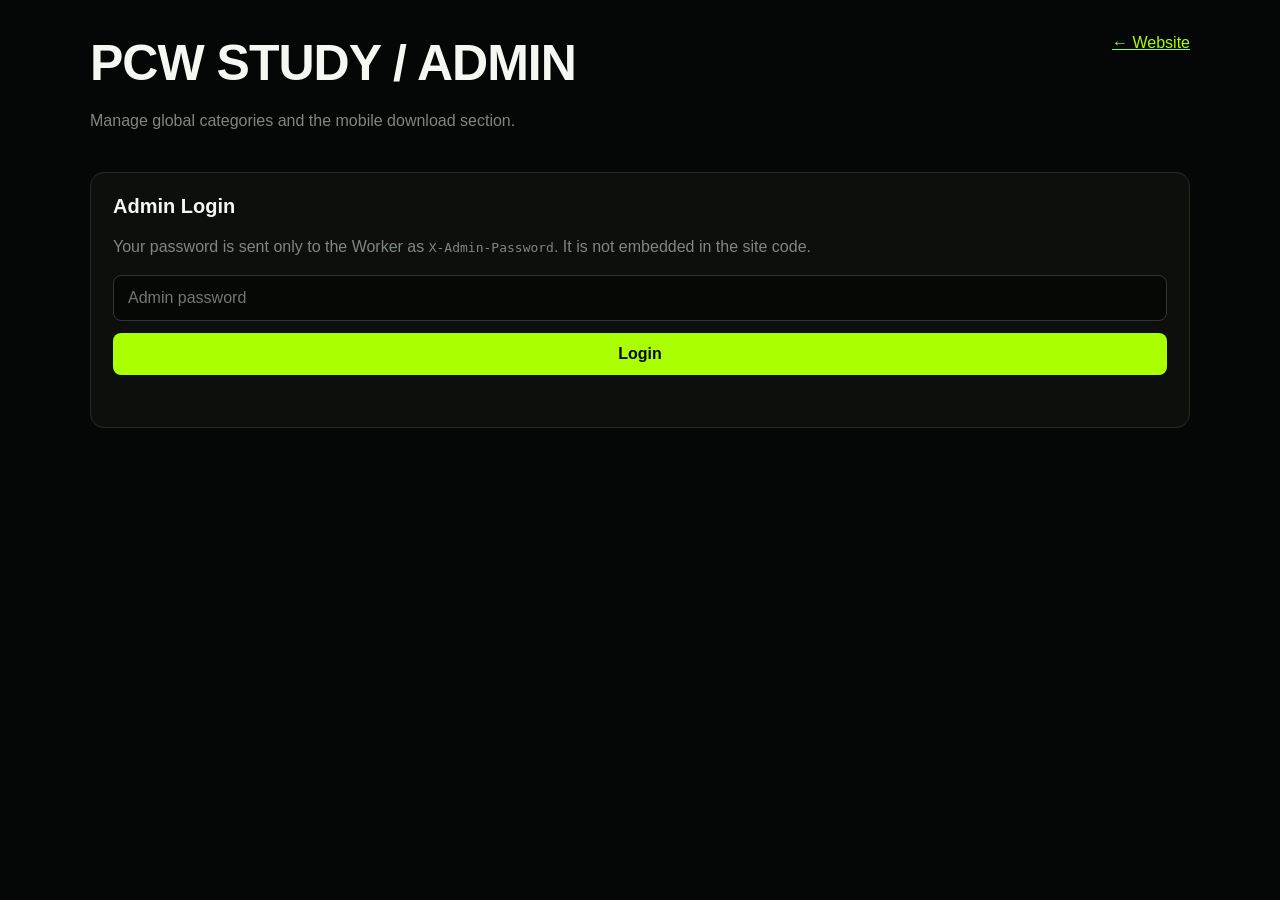
==== commit bec01e8f: "ee" ====
--- a/admin.html
+++ b/admin.html
@@ -1,146 +1,95 @@
-<!DOCTYPE html>
+<!doctype html>
 <html lang="en">
 <head>
-<meta charset="UTF-8">
-<meta name="viewport" content="width=device-width,initial-scale=1">
-<title>Priyanshu Raj — Admin</title>
-<style>
-*{box-sizing:border-box}body{margin:0;background:#070707;color:#fff;font-family:Arial,sans-serif}
-.wrap{width:min(1050px,92%);margin:auto;padding:30px 0 60px}h1{margin:0 0 6px}
-.muted{color:#999}.panel{background:#111;border:1px solid #292929;border-radius:16px;padding:22px;margin-top:20px}
-input,textarea,button{font:inherit}input,textarea{width:100%;padding:12px;background:#080808;border:1px solid #333;border-radius:9px;color:#fff}
-textarea{min-height:90px;resize:vertical}button{padding:11px 15px;border:0;border-radius:9px;background:#fff;color:#000;font-weight:700;cursor:pointer}
-button.secondary{background:#222;color:#fff;border:1px solid #444}button.danger{background:#321313;color:#ffb5b5;border:1px solid #632525}
-.grid{display:grid;grid-template-columns:1fr 1fr;gap:12px}.form{display:grid;gap:12px}.actions{display:flex;gap:9px;flex-wrap:wrap}
-.item{display:flex;align-items:center;justify-content:space-between;gap:16px;padding:15px 0;border-bottom:1px solid #252525}
-.item:last-child{border:0}.left{display:flex;gap:14px;align-items:center}.logo{width:58px;height:58px;object-fit:contain;border-radius:12px;background:#080808;padding:5px}
-.info strong{display:block;font-size:17px}.info small{display:block;color:#999;margin-top:4px;word-break:break-all}
-#loginStatus,#status{margin-top:10px;color:#aaa;min-height:20px}.section-title{margin:0 0 14px}
-@media(max-width:700px){.grid{grid-template-columns:1fr}.item{align-items:flex-start;flex-direction:column}.left{width:100%}}
-</style>
+  <meta charset="utf-8">
+  <meta name="viewport" content="width=device-width,initial-scale=1,viewport-fit=cover">
+  <meta name="theme-color" content="#070909">
+  <title>PCW Study — Admin</title>
+  <style>
+    *{box-sizing:border-box}body{margin:0;background:#050706;color:#f4f7f2;font-family:Inter,Arial,sans-serif}a{color:#aaff00}.wrap{width:min(1100px,92%);margin:auto;padding:34px 0 70px}header{display:flex;justify-content:space-between;align-items:flex-start;gap:20px;margin-bottom:22px}h1,h2{margin:0}h1{font-size:clamp(30px,5vw,50px);letter-spacing:-1px}h2{font-size:20px}.muted{color:#7e887d;line-height:1.6}.panel{background:#0c0f0c;border:1px solid #252c25;border-radius:14px;padding:22px;margin-top:18px}.form{display:grid;gap:12px}.grid{display:grid;grid-template-columns:1fr 1fr;gap:12px}input,textarea,button{font:inherit}input,textarea{width:100%;padding:13px 14px;background:#060806;border:1px solid #303730;border-radius:8px;color:#fff;outline:none}textarea{min-height:100px;resize:vertical}input:focus,textarea:focus{border-color:#aaff00}button{padding:12px 16px;border:0;border-radius:8px;background:#aaff00;color:#050705;font-weight:800;cursor:pointer}button.secondary{background:#1a1e1a;color:#fff;border:1px solid #343b34}button.danger{background:#2c1212;color:#ffb9b9;border:1px solid #5d2727}.actions{display:flex;gap:9px;flex-wrap:wrap}.status{min-height:20px;color:#9ba49a;margin-top:10px}.item{display:flex;align-items:center;justify-content:space-between;gap:18px;padding:16px 0;border-bottom:1px solid #222822}.item:last-child{border-bottom:0}.left{display:flex;gap:14px;align-items:center;min-width:0}.logo{width:62px;height:62px;flex:0 0 62px;object-fit:contain;border-radius:12px;background:#050705;border:1px solid #262c26;padding:7px}.fallback-logo{display:grid;place-items:center;font-size:28px}.info{min-width:0}.info strong{display:block;font-size:17px}.info small{display:block;color:#777f77;margin-top:5px;word-break:break-word}.hint{font-size:12px;color:#707970}.top-actions{display:flex;gap:12px;align-items:center}.hidden{display:none!important}@media(max-width:700px){.grid{grid-template-columns:1fr}.item{align-items:flex-start;flex-direction:column}.left{width:100%}header{flex-direction:column}.top-actions{width:100%}}
+  </style>
 </head>
 <body>
 <div class="wrap">
-<h1>Priyanshu Raj — Admin</h1>
-<div class="muted">Manage categories, logos and the Download section.</div>
+  <header><div><h1>PCW STUDY / ADMIN</h1><p class="muted">Manage global categories and the mobile download section.</p></div><div class="top-actions"><a href="/">← Website</a></div></header>
 
-<section id="login" class="panel">
-<h2>Admin Login</h2>
-<form id="loginForm" class="form">
-<input id="password" type="password" placeholder="Admin password" required>
-<button>Login</button>
-</form>
-<div id="loginStatus"></div>
-</section>
+  <section id="login" class="panel">
+    <h2>Admin Login</h2><p class="muted">Your password is sent only to the Worker as <code>X-Admin-Password</code>. It is not embedded in the site code.</p>
+    <form id="loginForm" class="form"><input id="password" type="password" autocomplete="current-password" placeholder="Admin password" required><button type="submit">Login</button></form>
+    <div id="loginStatus" class="status"></div>
+  </section>
 
-<div id="app" style="display:none">
-<section class="panel">
-<h2 class="section-title" id="catTitle">Add Category</h2>
-<form id="catForm" class="form">
-<input type="hidden" id="editId">
-<div class="grid">
-<input id="name" placeholder="Category name" required>
-<input id="icon" placeholder="Emoji fallback e.g. 📚">
+  <div id="app" class="hidden">
+    <section class="panel">
+      <h2 id="catTitle">Add Category</h2>
+      <p class="hint">Logo must be a normal public PNG/JPG/WebP URL. If it fails, the icon is shown automatically.</p>
+      <form id="catForm" class="form">
+        <input type="hidden" id="editId">
+        <div class="grid"><input id="name" placeholder="Category Name" required><input id="icon" maxlength="12" placeholder="Icon e.g. 📚"></div>
+        <input id="logo" type="url" placeholder="Logo URL — https://...png / .jpg / .webp">
+        <input id="url" type="url" placeholder="Website URL — https://..." required>
+        <textarea id="description" placeholder="Description"></textarea>
+        <div class="actions"><button id="saveCat" type="submit">Save Category</button><button id="cancelEdit" class="secondary" type="button">Clear</button></div>
+      </form>
+      <div id="status" class="status"></div>
+    </section>
+
+    <section class="panel"><h2>Categories</h2><div id="list" style="margin-top:8px"></div></section>
+
+    <section class="panel">
+      <h2>Download Section</h2>
+      <form id="settingsForm" class="form" style="margin-top:14px">
+        <input id="downloadEyebrow" placeholder="Eyebrow e.g. MOBILE">
+        <input id="downloadTitle" placeholder="Title e.g. Take it with you.">
+        <textarea id="downloadText" placeholder="Description"></textarea>
+        <input id="downloadButton" placeholder="Button Text e.g. Download APK ↓">
+        <input id="downloadUrl" placeholder="Download URL — https://... or /app-release.apk">
+        <button type="submit">Save Download Section</button>
+      </form>
+      <div id="settingsStatus" class="status"></div>
+    </section>
+
+    <section class="panel"><div class="actions"><button id="logout" class="secondary" type="button">Logout</button></div></section>
+  </div>
 </div>
-<input id="logo" type="url" placeholder="Logo image URL (https://...png / .jpg / .svg)">
-<input id="url" type="url" placeholder="Course/website URL" required>
-<input id="description" placeholder="Short description">
-<div class="actions">
-<button id="saveCat">Add Category</button>
-<button type="button" class="secondary" id="cancelEdit" style="display:none">Cancel Edit</button>
-</div>
-</form>
-<div id="status"></div>
-</section>
+<script>
+(() => {
+  "use strict";
+  const $ = id => document.getElementById(id);
+  let password = "";
+  let categories = [];
+  try { password = sessionStorage.getItem("pcw_admin_password") || ""; } catch {}
 
-<section class="panel">
-<h2 class="section-title">Categories</h2>
-<div id="list"></div>
-</section>
-
-<section class="panel">
-<h2 class="section-title">Download Section</h2>
-<form id="settingsForm" class="form">
-<input id="downloadEyebrow" placeholder="Small heading e.g. MOBILE">
-<input id="downloadTitle" placeholder="Title. Use &lt;br&gt; for line break">
-<textarea id="downloadText" placeholder="Download section description"></textarea>
-<input id="downloadButton" placeholder="Button text">
-<input id="downloadUrl" placeholder="APK/file URL or path, e.g. app-release.apk">
-<button>Save Download Section</button>
-</form>
-<div id="settingsStatus"></div>
-</section>
-
-<div class="actions" style="margin-top:20px">
-<button class="secondary" id="logout">Logout</button>
-<a href="/" style="color:#fff;padding:12px 4px">← Open website</a>
-</div>
-</div>
-</div>
-
-<script>
-let password=sessionStorage.getItem("pcw_admin_password")||"";
-let categories=[];const $=id=>document.getElementById(id);
-
-function showApp(ok){$("login").style.display=ok?"none":"block";$("app").style.display=ok?"block":"none"}
-async function api(path,opt={}){const headers=Object.assign({},opt.headers||{},{"X-Admin-Password":password});const r=await fetch(path,Object.assign({},opt,{headers}));const d=await r.json().catch(()=>({}));if(!r.ok)throw Error(d.error||"Request failed");return d}
-function esc(s){return String(s||"").replace(/[&<>"']/g,m=>({"&":"&amp;","<":"&lt;",">":"&gt;",'"':"&quot;","'":"&#039;"}[m]))}
-function render(){
- $("list").innerHTML=categories.length?categories.map(c=>`
- <div class="item">
-  <div class="left">
-   ${c.logo?`<img class="logo" src="${esc(c.logo)}" onerror="this.style.display='none'">`:`<div class="logo" style="display:grid;place-items:center;font-size:28px">${esc(c.icon||"📚")}</div>`}
-   <div class="info"><strong>${esc(c.name)}</strong><small>${esc(c.url)}</small>${c.logo?`<small>Logo: ${esc(c.logo)}</small>`:""}</div>
-  </div>
-  <div class="actions">
-   <button onclick="editCategory('${esc(c.id)}')">Edit</button>
-   <button class="danger" onclick="removeCategory('${esc(c.id)}')">Delete</button>
-  </div>
- </div>`).join(""):'<div class="muted">No categories yet.</div>';
-}
-function resetForm(){
- $("editId").value="";$("name").value="";$("icon").value="";$("logo").value="";$("url").value="";$("description").value="";
- $("catTitle").textContent="Add Category";$("saveCat").textContent="Add Category";$("cancelEdit").style.display="none";
-}
-window.editCategory=id=>{
- const c=categories.find(x=>String(x.id)===String(id));if(!c)return;
- $("editId").value=c.id;$("name").value=c.name||"";$("icon").value=c.icon||"";$("logo").value=c.logo||"";
- $("url").value=c.url||"";$("description").value=c.description||"";
- $("catTitle").textContent="Edit Category";$("saveCat").textContent="Update Category";$("cancelEdit").style.display="inline-block";
- window.scrollTo({top:0,behavior:"smooth"});
-};
-window.removeCategory=async id=>{
- if(!confirm("Delete this category?"))return;
- try{const d=await api("/api/categories?id="+encodeURIComponent(id),{method:"DELETE"});categories=d.categories;render();$("status").textContent="Category deleted."}
- catch(e){$("status").textContent=e.message}
-};
-async function load(){
- try{
-  const check=await fetch("/api/admin/check",{headers:{"X-Admin-Password":password}});
-  if(!check.ok)throw Error();
-  categories=await (await fetch("/api/categories",{cache:"no-store"})).json();render();
-  const s=await (await fetch("/api/settings",{cache:"no-store"})).json();
-  $("downloadEyebrow").value=s.downloadEyebrow||"";$("downloadTitle").value=s.downloadTitle||"";
-  $("downloadText").value=s.downloadText||"";$("downloadButton").value=s.downloadButton||"";
-  $("downloadUrl").value=s.downloadUrl||"";
-  showApp(true);
- }catch(e){sessionStorage.removeItem("pcw_admin_password");password="";showApp(false)}
-}
-$("loginForm").onsubmit=async e=>{e.preventDefault();password=$("password").value;
- try{const r=await fetch("/api/admin/check",{headers:{"X-Admin-Password":password}});if(!r.ok)throw Error();
- sessionStorage.setItem("pcw_admin_password",password);$("loginStatus").textContent="";load()
- }catch{$("loginStatus").textContent="Wrong password."}};
-$("catForm").onsubmit=async e=>{e.preventDefault();$("status").textContent="Saving...";
- try{const d=await api("/api/categories",{method:"PUT",headers:{"content-type":"application/json"},body:JSON.stringify({
- id:$("editId").value||undefined,name:$("name").value,icon:$("icon").value,logo:$("logo").value,url:$("url").value,description:$("description").value
- })});categories=d.categories;render();resetForm();$("status").textContent="Saved for everyone."}catch(e){$("status").textContent=e.message}};
-$("cancelEdit").onclick=resetForm;
-$("settingsForm").onsubmit=async e=>{e.preventDefault();$("settingsStatus").textContent="Saving...";
- try{await api("/api/settings",{method:"POST",headers:{"content-type":"application/json"},body:JSON.stringify({
- downloadEyebrow:$("downloadEyebrow").value,downloadTitle:$("downloadTitle").value,downloadText:$("downloadText").value,downloadButton:$("downloadButton").value,downloadUrl:$("downloadUrl").value
- })});$("settingsStatus").textContent="Download section updated for everyone."}catch(e){$("settingsStatus").textContent=e.message}};
-$("logout").onclick=()=>{sessionStorage.removeItem("pcw_admin_password");password="";showApp(false)};
-if(password)load();else showApp(false);
+  const defaults = {downloadEyebrow:"MOBILE",downloadTitle:"Take it with you.",downloadText:"Put your Android APK link here and use the button below.",downloadButton:"Download APK ↓",downloadUrl:""};
+  function esc(v){return String(v??"").replace(/[&<>"']/g,m=>({"&":"&amp;","<":"&lt;",">":"&gt;",'"':"&quot;","'":"&#039;"}[m]))}
+  function safeImage(v){try{const u=new URL(String(v||""));return ["http:","https:"].includes(u.protocol)?u.href:""}catch{return ""}}
+  function showApp(ok){$("login").classList.toggle("hidden",ok);$("app").classList.toggle("hidden",!ok)}
+  async function request(path,options={}){const headers={...(options.headers||{}),"X-Admin-Password":password};const r=await fetch(path,{...options,headers});const data=await r.json().catch(()=>({}));if(!r.ok)throw new Error(data.error||"Request failed");return data}
+  function resetForm(){["editId","name","icon","logo","url","description"].forEach(id=>$(id).value="");$("catTitle").textContent="Add Category";$("saveCat").textContent="Save Category"}
+  function render(){
+    const list=$("list");
+    list.innerHTML=categories.length?categories.map(c=>{const image=safeImage(c.logo);return `<div class="item"><div class="left">${image?`<img class="logo" src="${esc(image)}" alt="" onerror="this.hidden=true;this.nextElementSibling.hidden=false"><div class="logo fallback-logo" hidden>${esc(c.icon||"📚")}</div>`:`<div class="logo fallback-logo">${esc(c.icon||"📚")}</div>`}<div class="info"><strong>${esc(c.name)}</strong><small>${esc(c.description||"")}</small><small>${esc(c.url)}</small></div></div><div class="actions"><button type="button" onclick="editCategory('${esc(c.id)}')">Edit</button><button type="button" class="danger" onclick="removeCategory('${esc(c.id)}')">Delete</button></div></div>`}).join(""):'<p class="muted">No categories yet.</p>';
+  }
+  window.editCategory=id=>{const c=categories.find(x=>String(x.id)===String(id));if(!c)return;$("editId").value=c.id;$("name").value=c.name||"";$("icon").value=c.icon||"";$("logo").value=c.logo||"";$("url").value=c.url||"";$("description").value=c.description||"";$("catTitle").textContent="Edit Category";$("saveCat").textContent="Update Category";window.scrollTo({top:0,behavior:"smooth"})};
+  window.removeCategory=async id=>{if(!confirm("Delete this category globally?"))return;try{const d=await request("/api/categories?id="+encodeURIComponent(id),{method:"DELETE"});categories=Array.isArray(d.categories)?d.categories:[];render();$("status").textContent="Category deleted for everyone."}catch(e){$("status").textContent=e.message}};
+  async function load(){
+    try{await request("/api/admin/check");const cats=await fetch("/api/categories",{cache:"no-store"});categories=Array.isArray(await cats.json())?await cats.json():[];}catch{}
+  }
+  async function loadAll(){
+    try{
+      const check=await fetch("/api/admin/check",{headers:{"X-Admin-Password":password}});if(!check.ok)throw new Error();
+      const catRes=await fetch("/api/categories",{cache:"no-store"});const catData=await catRes.json();categories=Array.isArray(catData)?catData:[];render();
+      const setRes=await fetch("/api/settings",{cache:"no-store"});const s={...defaults,...await setRes.json()};$("downloadEyebrow").value=s.downloadEyebrow;$("downloadTitle").value=s.downloadTitle;$("downloadText").value=s.downloadText;$("downloadButton").value=s.downloadButton;$("downloadUrl").value=s.downloadUrl;
+      showApp(true);
+    }catch{try{sessionStorage.removeItem("pcw_admin_password")}catch{}password="";showApp(false)}
+  }
+  $("loginForm").addEventListener("submit",async e=>{e.preventDefault();password=$("password").value;try{const r=await fetch("/api/admin/check",{headers:{"X-Admin-Password":password}});if(!r.ok)throw new Error();try{sessionStorage.setItem("pcw_admin_password",password)}catch{}$("password").value="";$("loginStatus").textContent="";loadAll()}catch{$("loginStatus").textContent="Wrong password or admin secret is unavailable."}});
+  $("catForm").addEventListener("submit",async e=>{e.preventDefault();$("status").textContent="Saving…";try{const body={id:$("editId").value||undefined,name:$("name").value,icon:$("icon").value,logo:$("logo").value,url:$("url").value,description:$("description").value};const d=await request("/api/categories",{method:"PUT",headers:{"content-type":"application/json"},body:JSON.stringify(body)});categories=Array.isArray(d.categories)?d.categories:[];render();resetForm();$("status").textContent="Saved globally for all visitors."}catch(e){$("status").textContent=e.message}});
+  $("cancelEdit").addEventListener("click",()=>{resetForm();$("status").textContent="Form cleared."});
+  $("settingsForm").addEventListener("submit",async e=>{e.preventDefault();$("settingsStatus").textContent="Saving…";try{await request("/api/settings",{method:"POST",headers:{"content-type":"application/json"},body:JSON.stringify({downloadEyebrow:$("downloadEyebrow").value,downloadTitle:$("downloadTitle").value,downloadText:$("downloadText").value,downloadButton:$("downloadButton").value,downloadUrl:$("downloadUrl").value})});$("settingsStatus").textContent="Download section updated globally."}catch(e){$("settingsStatus").textContent=e.message}});
+  $("logout").addEventListener("click",()=>{try{sessionStorage.removeItem("pcw_admin_password")}catch{}password="";showApp(false)});
+  showApp(false);if(password)loadAll();
+})();
 </script>
 </body>
 </html>
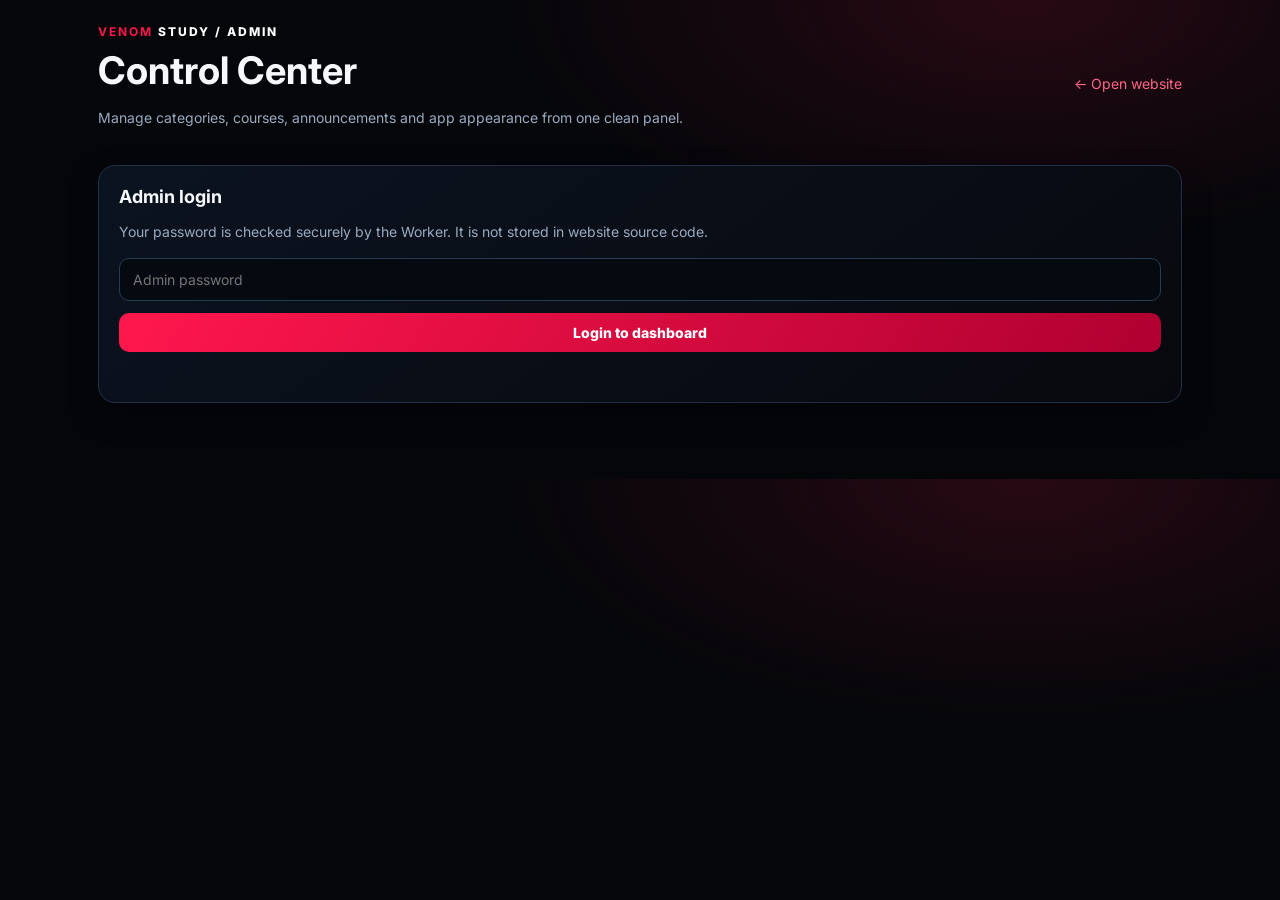
==== commit 68ad67e5: "1" ====
--- a/admin.html
+++ b/admin.html
@@ -1,95 +1,22 @@
-<!doctype html>
-<html lang="en">
-<head>
-  <meta charset="utf-8">
-  <meta name="viewport" content="width=device-width,initial-scale=1,viewport-fit=cover">
-  <meta name="theme-color" content="#070909">
-  <title>PCW Study — Admin</title>
-  <style>
-    *{box-sizing:border-box}body{margin:0;background:#050706;color:#f4f7f2;font-family:Inter,Arial,sans-serif}a{color:#aaff00}.wrap{width:min(1100px,92%);margin:auto;padding:34px 0 70px}header{display:flex;justify-content:space-between;align-items:flex-start;gap:20px;margin-bottom:22px}h1,h2{margin:0}h1{font-size:clamp(30px,5vw,50px);letter-spacing:-1px}h2{font-size:20px}.muted{color:#7e887d;line-height:1.6}.panel{background:#0c0f0c;border:1px solid #252c25;border-radius:14px;padding:22px;margin-top:18px}.form{display:grid;gap:12px}.grid{display:grid;grid-template-columns:1fr 1fr;gap:12px}input,textarea,button{font:inherit}input,textarea{width:100%;padding:13px 14px;background:#060806;border:1px solid #303730;border-radius:8px;color:#fff;outline:none}textarea{min-height:100px;resize:vertical}input:focus,textarea:focus{border-color:#aaff00}button{padding:12px 16px;border:0;border-radius:8px;background:#aaff00;color:#050705;font-weight:800;cursor:pointer}button.secondary{background:#1a1e1a;color:#fff;border:1px solid #343b34}button.danger{background:#2c1212;color:#ffb9b9;border:1px solid #5d2727}.actions{display:flex;gap:9px;flex-wrap:wrap}.status{min-height:20px;color:#9ba49a;margin-top:10px}.item{display:flex;align-items:center;justify-content:space-between;gap:18px;padding:16px 0;border-bottom:1px solid #222822}.item:last-child{border-bottom:0}.left{display:flex;gap:14px;align-items:center;min-width:0}.logo{width:62px;height:62px;flex:0 0 62px;object-fit:contain;border-radius:12px;background:#050705;border:1px solid #262c26;padding:7px}.fallback-logo{display:grid;place-items:center;font-size:28px}.info{min-width:0}.info strong{display:block;font-size:17px}.info small{display:block;color:#777f77;margin-top:5px;word-break:break-word}.hint{font-size:12px;color:#707970}.top-actions{display:flex;gap:12px;align-items:center}.hidden{display:none!important}@media(max-width:700px){.grid{grid-template-columns:1fr}.item{align-items:flex-start;flex-direction:column}.left{width:100%}header{flex-direction:column}.top-actions{width:100%}}
-  </style>
-</head>
-<body>
-<div class="wrap">
-  <header><div><h1>PCW STUDY / ADMIN</h1><p class="muted">Manage global categories and the mobile download section.</p></div><div class="top-actions"><a href="/">← Website</a></div></header>
-
-  <section id="login" class="panel">
-    <h2>Admin Login</h2><p class="muted">Your password is sent only to the Worker as <code>X-Admin-Password</code>. It is not embedded in the site code.</p>
-    <form id="loginForm" class="form"><input id="password" type="password" autocomplete="current-password" placeholder="Admin password" required><button type="submit">Login</button></form>
-    <div id="loginStatus" class="status"></div>
-  </section>
-
-  <div id="app" class="hidden">
-    <section class="panel">
-      <h2 id="catTitle">Add Category</h2>
-      <p class="hint">Logo must be a normal public PNG/JPG/WebP URL. If it fails, the icon is shown automatically.</p>
-      <form id="catForm" class="form">
-        <input type="hidden" id="editId">
-        <div class="grid"><input id="name" placeholder="Category Name" required><input id="icon" maxlength="12" placeholder="Icon e.g. 📚"></div>
-        <input id="logo" type="url" placeholder="Logo URL — https://...png / .jpg / .webp">
-        <input id="url" type="url" placeholder="Website URL — https://..." required>
-        <textarea id="description" placeholder="Description"></textarea>
-        <div class="actions"><button id="saveCat" type="submit">Save Category</button><button id="cancelEdit" class="secondary" type="button">Clear</button></div>
-      </form>
-      <div id="status" class="status"></div>
-    </section>
-
-    <section class="panel"><h2>Categories</h2><div id="list" style="margin-top:8px"></div></section>
-
-    <section class="panel">
-      <h2>Download Section</h2>
-      <form id="settingsForm" class="form" style="margin-top:14px">
-        <input id="downloadEyebrow" placeholder="Eyebrow e.g. MOBILE">
-        <input id="downloadTitle" placeholder="Title e.g. Take it with you.">
-        <textarea id="downloadText" placeholder="Description"></textarea>
-        <input id="downloadButton" placeholder="Button Text e.g. Download APK ↓">
-        <input id="downloadUrl" placeholder="Download URL — https://... or /app-release.apk">
-        <button type="submit">Save Download Section</button>
-      </form>
-      <div id="settingsStatus" class="status"></div>
-    </section>
-
-    <section class="panel"><div class="actions"><button id="logout" class="secondary" type="button">Logout</button></div></section>
-  </div>
-</div>
+<!doctype html><html lang="en"><head><meta charset="utf-8"><meta name="viewport" content="width=device-width,initial-scale=1,viewport-fit=cover"><meta name="theme-color" content="#08060a"><title>Venom Study — Admin</title><link href="https://fonts.googleapis.com/css2?family=Inter:wght@400;500;600;700;800&display=swap" rel="stylesheet"><style>
+:root{--red:#ff174d;--bg:#05060a;--panel:#0a1019;--line:#203147;--muted:#9aabc0}*{box-sizing:border-box}body{margin:0;background:radial-gradient(ellipse at 80% 0%,#270913 0,transparent 36%),var(--bg);color:#f7f8fc;font:14px Inter,Arial,sans-serif}a{color:#ff6688;text-decoration:none}.wrap{max-width:1120px;margin:auto;padding:24px 18px 60px}.top{display:flex;align-items:center;justify-content:space-between;gap:15px;margin-bottom:22px}.brand{font-size:12px;letter-spacing:2px;font-weight:800;color:white}.brand b{color:var(--red)}h1{font-size:clamp(25px,4vw,38px);margin:8px 0}h2{font-size:18px;margin:0 0 7px}.muted,.hint{color:var(--muted);line-height:1.6}.panel{background:linear-gradient(145deg,#0b1320,#08090e);border:1px solid var(--line);border-radius:17px;padding:20px;margin:16px 0;box-shadow:0 12px 30px #0004}.form{display:grid;gap:12px}.grid{display:grid;grid-template-columns:1fr 1fr;gap:12px}input,textarea,select,button{font:inherit}input,textarea,select{width:100%;background:#050a11;border:1px solid #273b52;color:#fff;padding:12px 13px;border-radius:10px;outline:none}input:focus,textarea:focus,select:focus{border-color:var(--red)}textarea{min-height:100px;resize:vertical}button,.button{border:0;border-radius:10px;padding:11px 15px;background:linear-gradient(120deg,#ff174d,#b00031);color:white;font-weight:800;cursor:pointer;display:inline-flex;align-items:center;justify-content:center;gap:7px}button.secondary{background:#101a27;border:1px solid #2a4057;color:#e5ecf7}button.danger{background:#28101a;border:1px solid #6d1b34;color:#ffb3c5}.tabs{display:flex;gap:8px;flex-wrap:wrap;margin:18px 0}.tabs button{background:#0b111b;border:1px solid #24364a;color:#a9bad0}.tabs button.active{background:#30101b;border-color:var(--red);color:white}.hidden{display:none!important}.status{min-height:20px;margin-top:10px;color:#ff9eb3}.item{display:flex;align-items:center;justify-content:space-between;gap:15px;border-top:1px solid #1d2a3b;padding:14px 0}.item:first-child{border-top:0}.item-info{min-width:0}.item-info strong{display:block;font-size:15px}.item-info small{display:block;color:var(--muted);margin-top:4px;overflow-wrap:anywhere}.actions{display:flex;gap:7px;flex-wrap:wrap;flex-shrink:0}.badge{font-size:10px;color:#ff8aa4;letter-spacing:1px}.danger-note{border:1px solid #633044;background:#210d15;border-radius:10px;padding:11px;color:#f5b4c4;font-size:12px;line-height:1.6}.preview{max-width:120px;max-height:80px;object-fit:cover;border-radius:8px;border:1px solid var(--line)}@media(max-width:650px){.wrap{padding:16px 12px 40px}.grid{grid-template-columns:1fr}.panel{padding:15px}.top{align-items:flex-start}.item{align-items:flex-start;flex-direction:column}.actions{width:100%}.actions button{flex:1}.tabs{display:grid;grid-template-columns:1fr 1fr}}
+</style></head><body><div class="wrap"><header class="top"><div><div class="brand"><b>VENOM</b> STUDY / ADMIN</div><h1>Control Center</h1><p class="muted">Manage categories, courses, announcements and app appearance from one clean panel.</p></div><a href="/">← Open website</a></header>
+<section id="login" class="panel"><h2>Admin login</h2><p class="muted">Your password is checked securely by the Worker. It is not stored in website source code.</p><form id="loginForm" class="form"><input id="password" type="password" autocomplete="current-password" placeholder="Admin password" required><button>Login to dashboard</button></form><div id="loginStatus" class="status"></div></section>
+<div id="app" class="hidden"><div class="tabs"><button class="active" data-tab="categories">Categories & courses</button><button data-tab="updates">Updates / posts</button><button data-tab="appearance">App appearance</button></div>
+<section id="tab-categories" class="panel tab-panel"><div class="top"><div><span class="badge">COURSE LIBRARY</span><h2 id="catHeading">Add a category / course</h2><p class="muted">Keep existing categories. Edit a category to change its URL; that URL opens when learners tap the course.</p></div></div><form id="catForm" class="form"><input id="editId" type="hidden"><div class="grid"><input id="name" placeholder="Category / course name" required><input id="icon" maxlength="12" placeholder="Emoji icon e.g. 💻"></div><input id="description" placeholder="Short description"><div class="grid"><input id="logo" type="url" placeholder="Image / logo URL (optional)"><input id="url" type="url" placeholder="Course / video URL https://…" required></div><div class="actions"><button id="saveCat">Save category</button><button id="clearCat" class="secondary" type="button">Clear form</button></div></form><div id="catStatus" class="status"></div><hr style="border:0;border-top:1px solid #203147;margin:22px 0"><h2>Existing categories</h2><p class="hint">Items are fetched from your current Cloudflare KV data. Nothing is removed unless you explicitly press Delete.</p><div id="categoryList"></div></section>
+<section id="tab-updates" class="panel tab-panel hidden"><span class="badge">NEWSROOM</span><h2 id="updateHeading">Publish an update</h2><p class="muted">Post text, a photo, or a link. Updates appear in the Latest Updates section of the website and app.</p><form id="updateForm" class="form"><input id="updateId" type="hidden"><div class="grid"><select id="updateType"><option>UPDATE</option><option>ANNOUNCEMENT</option><option>NEW COURSE</option><option>NOTICE</option><option>TIP</option></select><input id="updateTitle" placeholder="Post title" required></div><textarea id="updateText" placeholder="Write your update / announcement…" required></textarea><input id="updateImage" type="url" placeholder="Photo URL (optional, public image URL)"><input id="updateLink" type="url" placeholder="Link URL (optional)"><div class="actions"><button id="publishUpdate">Publish update</button><button id="clearUpdate" class="secondary" type="button">Clear form</button></div></form><div id="updateStatus" class="status"></div><hr style="border:0;border-top:1px solid #203147;margin:22px 0"><h2>Published updates</h2><div id="updateList"></div></section>
+<section id="tab-appearance" class="panel tab-panel hidden"><span class="badge">BRANDING & BACKGROUND</span><h2>App appearance</h2><p class="muted">Change the text and anime-style background image URL. Use a public image URL ending in an image file or a public image-host link.</p><form id="appearanceForm" class="form"><input id="appTitle" placeholder="App name"><textarea id="heroText" placeholder="Home page description"></textarea><textarea id="aboutText" placeholder="About section text"></textarea><input id="backgroundImage" type="url" placeholder="Anime background image URL (optional)"><div class="actions"><button>Save appearance</button></div></form><div id="appearanceStatus" class="status"></div><div class="danger-note">Safety note: don't delete your Cloudflare KV namespace or change the CATEGORIES binding. Existing categories are stored there.</div></section>
+<section class="panel"><div class="actions"><button id="logout" class="secondary" type="button">Log out</button></div></section></div></div>
 <script>
-(() => {
-  "use strict";
-  const $ = id => document.getElementById(id);
-  let password = "";
-  let categories = [];
-  try { password = sessionStorage.getItem("pcw_admin_password") || ""; } catch {}
-
-  const defaults = {downloadEyebrow:"MOBILE",downloadTitle:"Take it with you.",downloadText:"Put your Android APK link here and use the button below.",downloadButton:"Download APK ↓",downloadUrl:""};
-  function esc(v){return String(v??"").replace(/[&<>"']/g,m=>({"&":"&amp;","<":"&lt;",">":"&gt;",'"':"&quot;","'":"&#039;"}[m]))}
-  function safeImage(v){try{const u=new URL(String(v||""));return ["http:","https:"].includes(u.protocol)?u.href:""}catch{return ""}}
-  function showApp(ok){$("login").classList.toggle("hidden",ok);$("app").classList.toggle("hidden",!ok)}
-  async function request(path,options={}){const headers={...(options.headers||{}),"X-Admin-Password":password};const r=await fetch(path,{...options,headers});const data=await r.json().catch(()=>({}));if(!r.ok)throw new Error(data.error||"Request failed");return data}
-  function resetForm(){["editId","name","icon","logo","url","description"].forEach(id=>$(id).value="");$("catTitle").textContent="Add Category";$("saveCat").textContent="Save Category"}
-  function render(){
-    const list=$("list");
-    list.innerHTML=categories.length?categories.map(c=>{const image=safeImage(c.logo);return `<div class="item"><div class="left">${image?`<img class="logo" src="${esc(image)}" alt="" onerror="this.hidden=true;this.nextElementSibling.hidden=false"><div class="logo fallback-logo" hidden>${esc(c.icon||"📚")}</div>`:`<div class="logo fallback-logo">${esc(c.icon||"📚")}</div>`}<div class="info"><strong>${esc(c.name)}</strong><small>${esc(c.description||"")}</small><small>${esc(c.url)}</small></div></div><div class="actions"><button type="button" onclick="editCategory('${esc(c.id)}')">Edit</button><button type="button" class="danger" onclick="removeCategory('${esc(c.id)}')">Delete</button></div></div>`}).join(""):'<p class="muted">No categories yet.</p>';
-  }
-  window.editCategory=id=>{const c=categories.find(x=>String(x.id)===String(id));if(!c)return;$("editId").value=c.id;$("name").value=c.name||"";$("icon").value=c.icon||"";$("logo").value=c.logo||"";$("url").value=c.url||"";$("description").value=c.description||"";$("catTitle").textContent="Edit Category";$("saveCat").textContent="Update Category";window.scrollTo({top:0,behavior:"smooth"})};
-  window.removeCategory=async id=>{if(!confirm("Delete this category globally?"))return;try{const d=await request("/api/categories?id="+encodeURIComponent(id),{method:"DELETE"});categories=Array.isArray(d.categories)?d.categories:[];render();$("status").textContent="Category deleted for everyone."}catch(e){$("status").textContent=e.message}};
-  async function load(){
-    try{await request("/api/admin/check");const cats=await fetch("/api/categories",{cache:"no-store"});categories=Array.isArray(await cats.json())?await cats.json():[];}catch{}
-  }
-  async function loadAll(){
-    try{
-      const check=await fetch("/api/admin/check",{headers:{"X-Admin-Password":password}});if(!check.ok)throw new Error();
-      const catRes=await fetch("/api/categories",{cache:"no-store"});const catData=await catRes.json();categories=Array.isArray(catData)?catData:[];render();
-      const setRes=await fetch("/api/settings",{cache:"no-store"});const s={...defaults,...await setRes.json()};$("downloadEyebrow").value=s.downloadEyebrow;$("downloadTitle").value=s.downloadTitle;$("downloadText").value=s.downloadText;$("downloadButton").value=s.downloadButton;$("downloadUrl").value=s.downloadUrl;
-      showApp(true);
-    }catch{try{sessionStorage.removeItem("pcw_admin_password")}catch{}password="";showApp(false)}
-  }
-  $("loginForm").addEventListener("submit",async e=>{e.preventDefault();password=$("password").value;try{const r=await fetch("/api/admin/check",{headers:{"X-Admin-Password":password}});if(!r.ok)throw new Error();try{sessionStorage.setItem("pcw_admin_password",password)}catch{}$("password").value="";$("loginStatus").textContent="";loadAll()}catch{$("loginStatus").textContent="Wrong password or admin secret is unavailable."}});
-  $("catForm").addEventListener("submit",async e=>{e.preventDefault();$("status").textContent="Saving…";try{const body={id:$("editId").value||undefined,name:$("name").value,icon:$("icon").value,logo:$("logo").value,url:$("url").value,description:$("description").value};const d=await request("/api/categories",{method:"PUT",headers:{"content-type":"application/json"},body:JSON.stringify(body)});categories=Array.isArray(d.categories)?d.categories:[];render();resetForm();$("status").textContent="Saved globally for all visitors."}catch(e){$("status").textContent=e.message}});
-  $("cancelEdit").addEventListener("click",()=>{resetForm();$("status").textContent="Form cleared."});
-  $("settingsForm").addEventListener("submit",async e=>{e.preventDefault();$("settingsStatus").textContent="Saving…";try{await request("/api/settings",{method:"POST",headers:{"content-type":"application/json"},body:JSON.stringify({downloadEyebrow:$("downloadEyebrow").value,downloadTitle:$("downloadTitle").value,downloadText:$("downloadText").value,downloadButton:$("downloadButton").value,downloadUrl:$("downloadUrl").value})});$("settingsStatus").textContent="Download section updated globally."}catch(e){$("settingsStatus").textContent=e.message}});
-  $("logout").addEventListener("click",()=>{try{sessionStorage.removeItem("pcw_admin_password")}catch{}password="";showApp(false)});
-  showApp(false);if(password)loadAll();
+(()=>{'use strict';const $=id=>document.getElementById(id);let password='',categories=[],updates=[];try{password=sessionStorage.getItem('pcw_admin_password')||''}catch{}const esc=v=>String(v??'').replace(/[&<>"']/g,c=>({'&':'&amp;','<':'&lt;','>':'&gt;','"':'&quot;',"'":'&#039;'}[c]));function show(ok){$('login').classList.toggle('hidden',ok);$('app').classList.toggle('hidden',!ok)}async function req(path,options={}){const r=await fetch(path,{...options,headers:{...(options.headers||{}),'X-Admin-Password':password}});const d=await r.json().catch(()=>({}));if(!r.ok)throw Error(d.error||'Request failed');return d}function status(id,msg){$(id).textContent=msg}function resetCat(){['editId','name','icon','description','logo','url'].forEach(id=>$(id).value='');$('catHeading').textContent='Add a category / course';$('saveCat').textContent='Save category'}function resetUpdate(){['updateId','updateTitle','updateText','updateImage','updateLink'].forEach(id=>$(id).value='');$('updateType').value='UPDATE';$('updateHeading').textContent='Publish an update';$('publishUpdate').textContent='Publish update'}
+function renderCategories(){$('categoryList').innerHTML=categories.length?categories.map(c=>`<div class="item"><div class="item-info"><strong>${esc(c.icon||'📚')} ${esc(c.name)}</strong><small>${esc(c.description||'')}</small><small>${esc(c.url||'')}</small></div><div class="actions"><button class="secondary" type="button" data-edit-cat="${esc(c.id)}">Edit</button><button class="danger" type="button" data-delete-cat="${esc(c.id)}">Delete</button></div></div>`).join(''):'<p class="muted">No categories returned by the API.</p>'}
+function renderUpdates(){$('updateList').innerHTML=updates.length?updates.slice().reverse().map(u=>`<div class="item"><div class="item-info">${u.image?`<img class="preview" src="${esc(u.image)}" alt="">`:''}<strong>${esc(u.title)}</strong><small>${esc(u.type)} · ${esc(u.text)}</small></div><div class="actions"><button class="secondary" type="button" data-edit-update="${esc(u.id)}">Edit</button><button class="danger" type="button" data-delete-update="${esc(u.id)}">Delete</button></div></div>`).join(''):'<p class="muted">No posts published yet.</p>'}
+async function refresh(){const [c,u,s]=await Promise.all([req('/api/categories'),req('/api/updates'),req('/api/settings')]);categories=Array.isArray(c)?c:(c.categories||[]);updates=Array.isArray(u)?u:[];renderCategories();renderUpdates();$('appTitle').value=s.appTitle||'Venom Study';$('heroText').value=s.heroText||'';$('aboutText').value=s.aboutText||'';$('backgroundImage').value=s.backgroundImage||''}
+$('loginForm').addEventListener('submit',async e=>{e.preventDefault();password=$('password').value;try{await req('/api/admin/check');sessionStorage.setItem('pcw_admin_password',password);$('password').value='';await refresh();show(true);status('loginStatus','')}catch{status('loginStatus','Login failed. Check password and ADMIN_PASSWORD secret.')}});
+document.querySelectorAll('[data-tab]').forEach(b=>b.addEventListener('click',()=>{document.querySelectorAll('[data-tab]').forEach(x=>x.classList.toggle('active',x===b));document.querySelectorAll('.tab-panel').forEach(x=>x.classList.toggle('hidden',x.id!=='tab-'+b.dataset.tab))}));
+$('catForm').addEventListener('submit',async e=>{e.preventDefault();status('catStatus','Saving…');try{const d=await req('/api/categories',{method:'PUT',headers:{'content-type':'application/json'},body:JSON.stringify({id:$('editId').value||undefined,name:$('name').value,icon:$('icon').value,description:$('description').value,logo:$('logo').value,url:$('url').value})});categories=d.categories||[];renderCategories();resetCat();status('catStatus','Saved. Category is now available to all visitors.')}catch(err){status('catStatus',err.message)}});
+$('categoryList').addEventListener('click',async e=>{const edit=e.target.closest('[data-edit-cat]'),del=e.target.closest('[data-delete-cat]');if(edit){const c=categories.find(x=>String(x.id)===edit.dataset.editCat);if(!c)return;$('editId').value=c.id;$('name').value=c.name||'';$('icon').value=c.icon||'';$('description').value=c.description||'';$('logo').value=c.logo||'';$('url').value=c.url||'';$('catHeading').textContent='Edit category / course';$('saveCat').textContent='Update category';window.scrollTo({top:0,behavior:'smooth'})}if(del&&confirm('Delete this category for all visitors? This cannot be undone.')){try{const d=await req('/api/categories?id='+encodeURIComponent(del.dataset.deleteCat),{method:'DELETE'});categories=d.categories||[];renderCategories();status('catStatus','Category deleted.')}catch(err){status('catStatus',err.message)}}});$('clearCat').addEventListener('click',resetCat);
+$('updateForm').addEventListener('submit',async e=>{e.preventDefault();status('updateStatus','Publishing…');try{const d=await req('/api/updates',{method:'POST',headers:{'content-type':'application/json'},body:JSON.stringify({id:$('updateId').value||undefined,type:$('updateType').value,title:$('updateTitle').value,text:$('updateText').value,image:$('updateImage').value,link:$('updateLink').value})});updates=d.updates||[];renderUpdates();resetUpdate();status('updateStatus','Update published on the website.')}catch(err){status('updateStatus',err.message)}});$('updateList').addEventListener('click',async e=>{const edit=e.target.closest('[data-edit-update]'),del=e.target.closest('[data-delete-update]');if(edit){const u=updates.find(x=>String(x.id)===edit.dataset.editUpdate);if(!u)return;$('updateId').value=u.id;$('updateType').value=u.type||'UPDATE';$('updateTitle').value=u.title||'';$('updateText').value=u.text||'';$('updateImage').value=u.image||'';$('updateLink').value=u.link||'';$('updateHeading').textContent='Edit update';$('publishUpdate').textContent='Save changes';window.scrollTo({top:0,behavior:'smooth'})}if(del&&confirm('Delete this update?')){try{const d=await req('/api/updates?id='+encodeURIComponent(del.dataset.deleteUpdate),{method:'DELETE'});updates=d.updates||[];renderUpdates();status('updateStatus','Update deleted.')}catch(err){status('updateStatus',err.message)}}});$('clearUpdate').addEventListener('click',resetUpdate);
+$('appearanceForm').addEventListener('submit',async e=>{e.preventDefault();status('appearanceStatus','Saving…');try{await req('/api/settings',{method:'POST',headers:{'content-type':'application/json'},body:JSON.stringify({appTitle:$('appTitle').value,heroText:$('heroText').value,aboutText:$('aboutText').value,backgroundImage:$('backgroundImage').value})});status('appearanceStatus','Appearance saved. Reload the website to see changes.')}catch(err){status('appearanceStatus',err.message)}});$('logout').addEventListener('click',()=>{sessionStorage.removeItem('pcw_admin_password');password='';show(false)});show(false);if(password)req('/api/admin/check').then(()=>refresh()).then(()=>show(true)).catch(()=>{sessionStorage.removeItem('pcw_admin_password');password='';show(false)});
 })();
-</script>
-</body>
-</html>
+</script></body></html>
